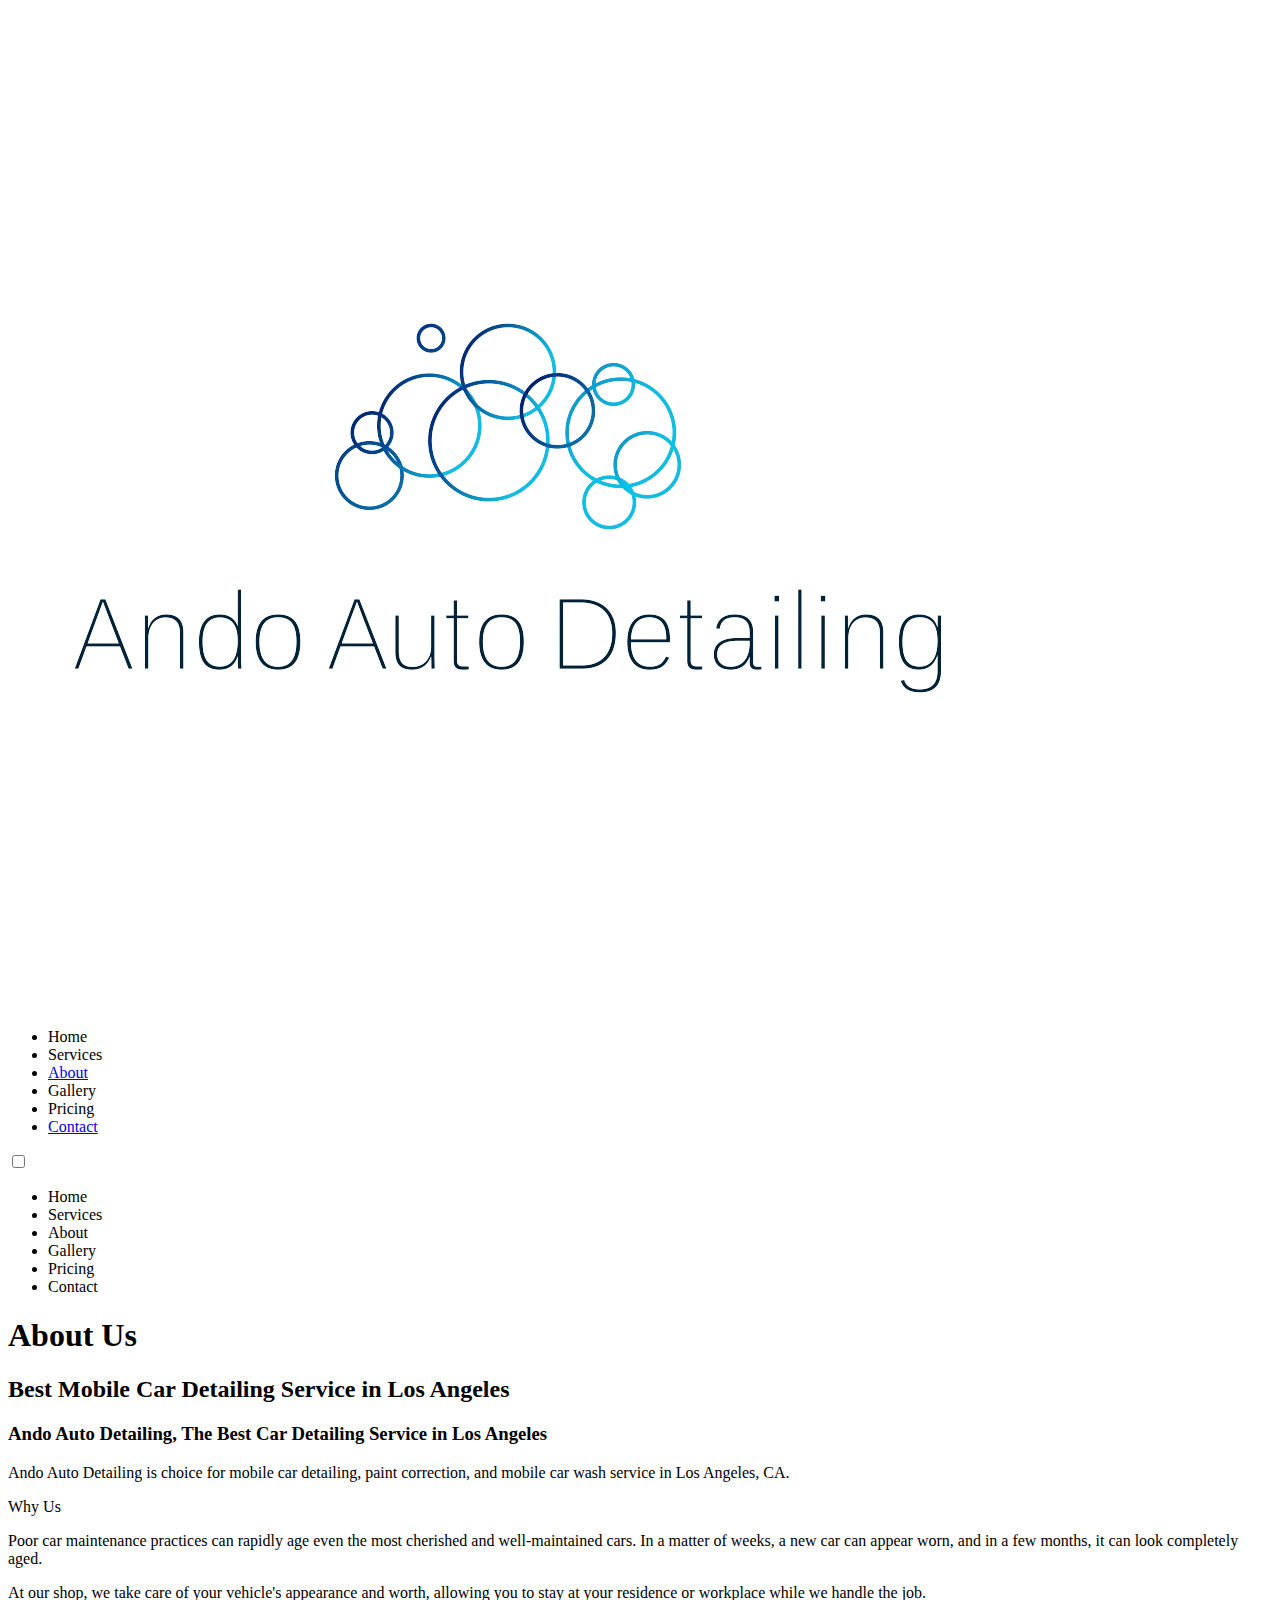
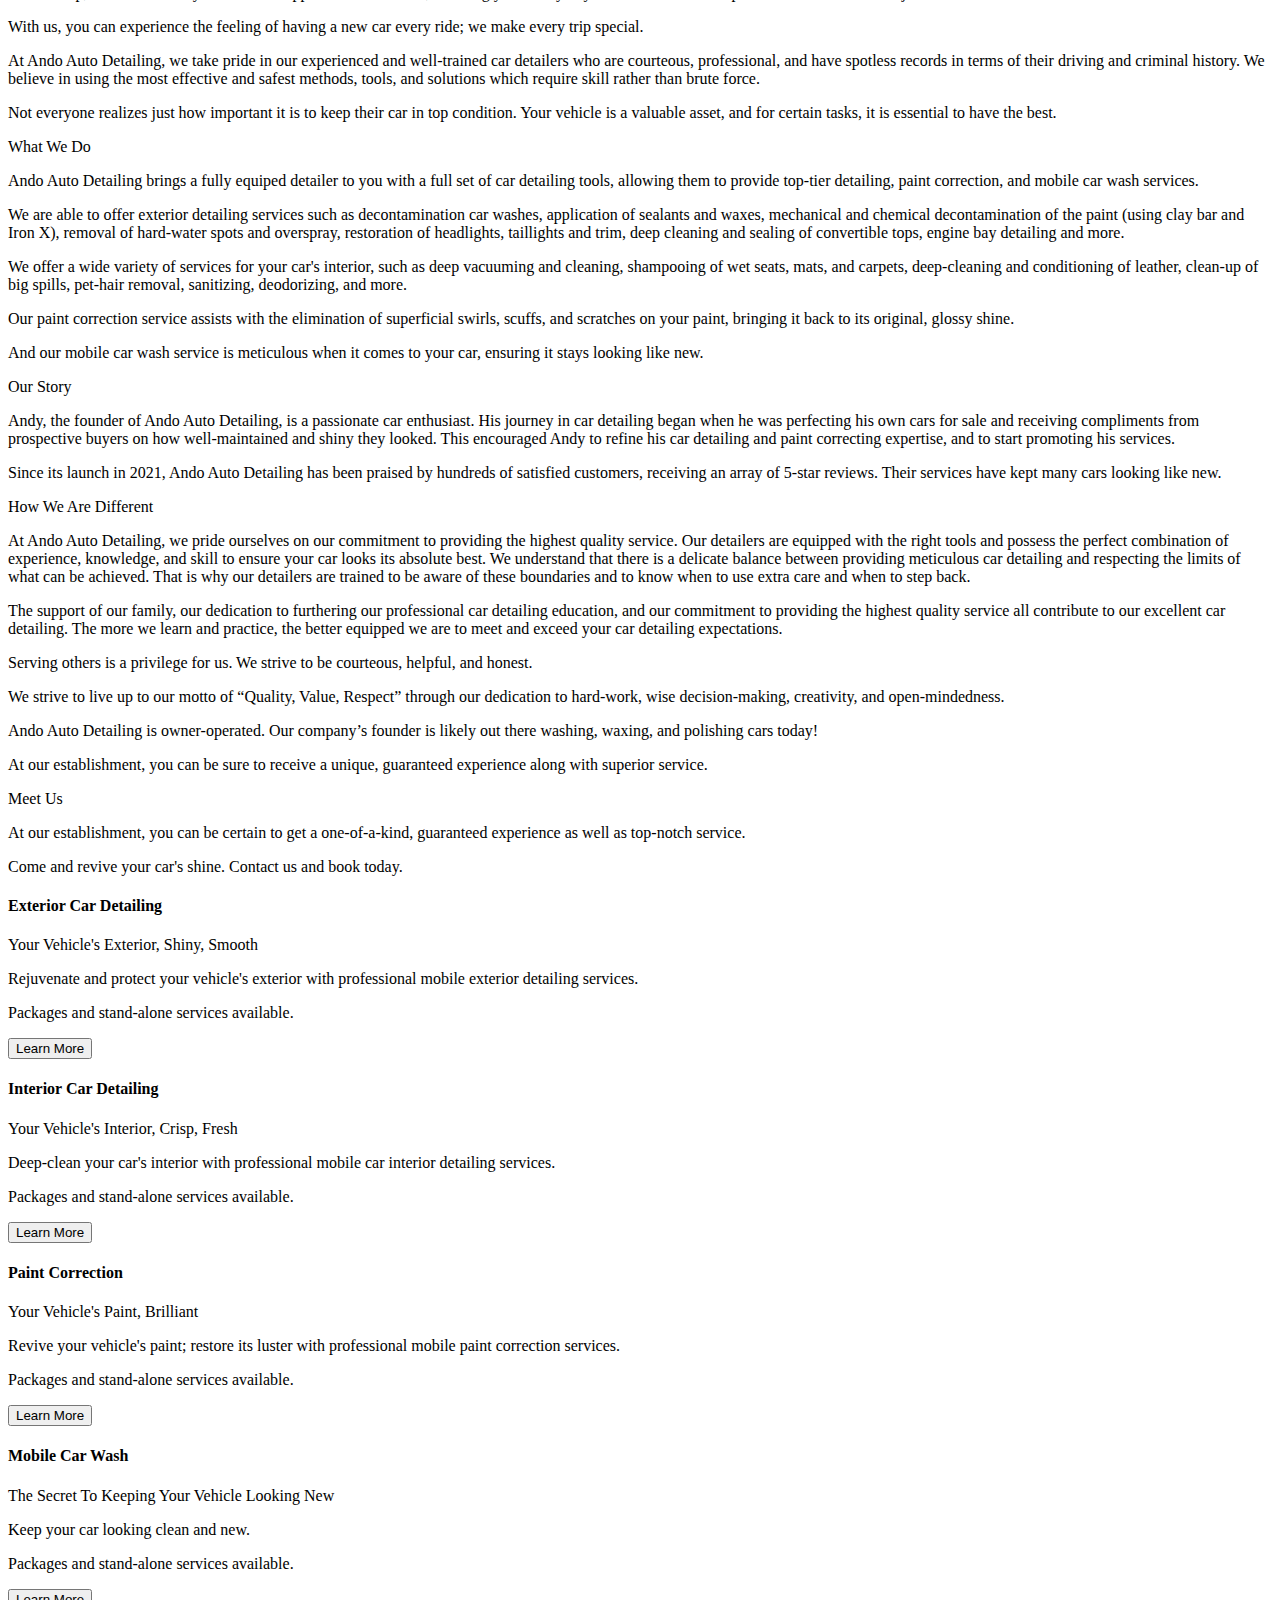
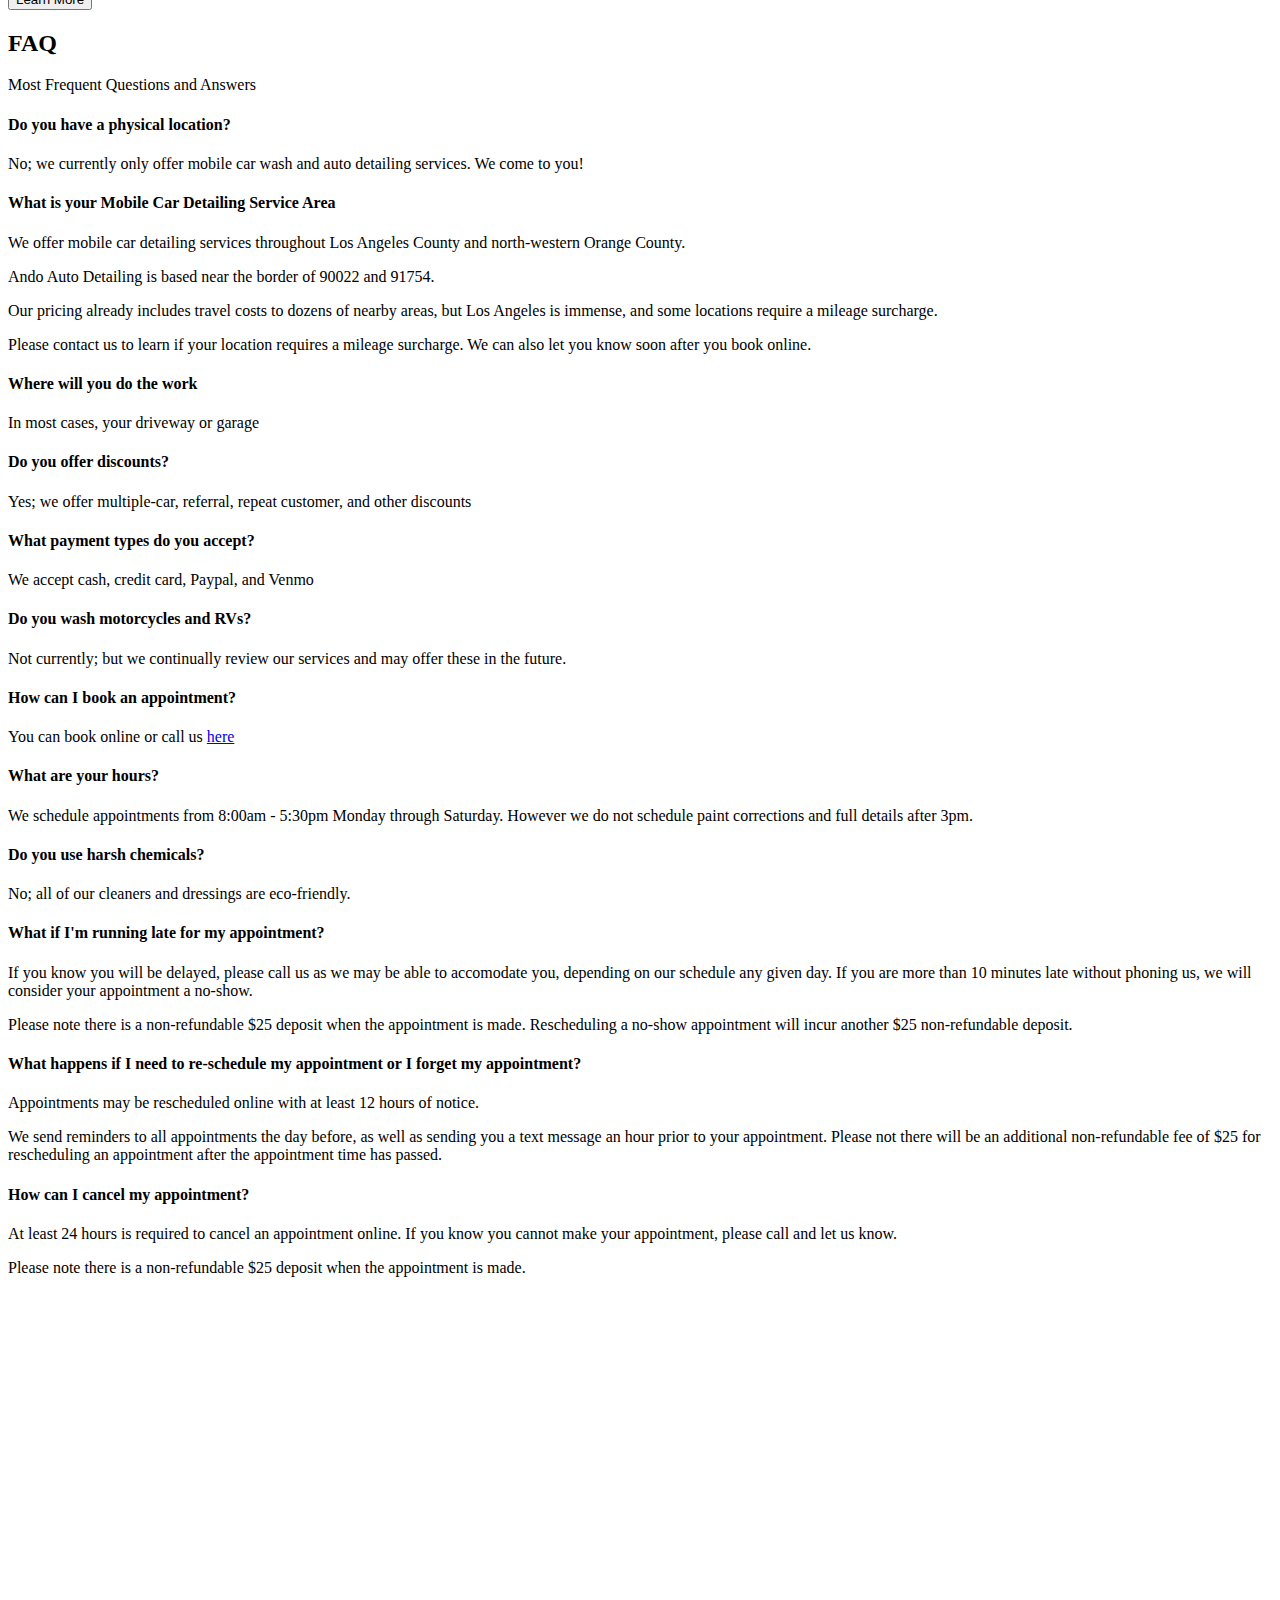
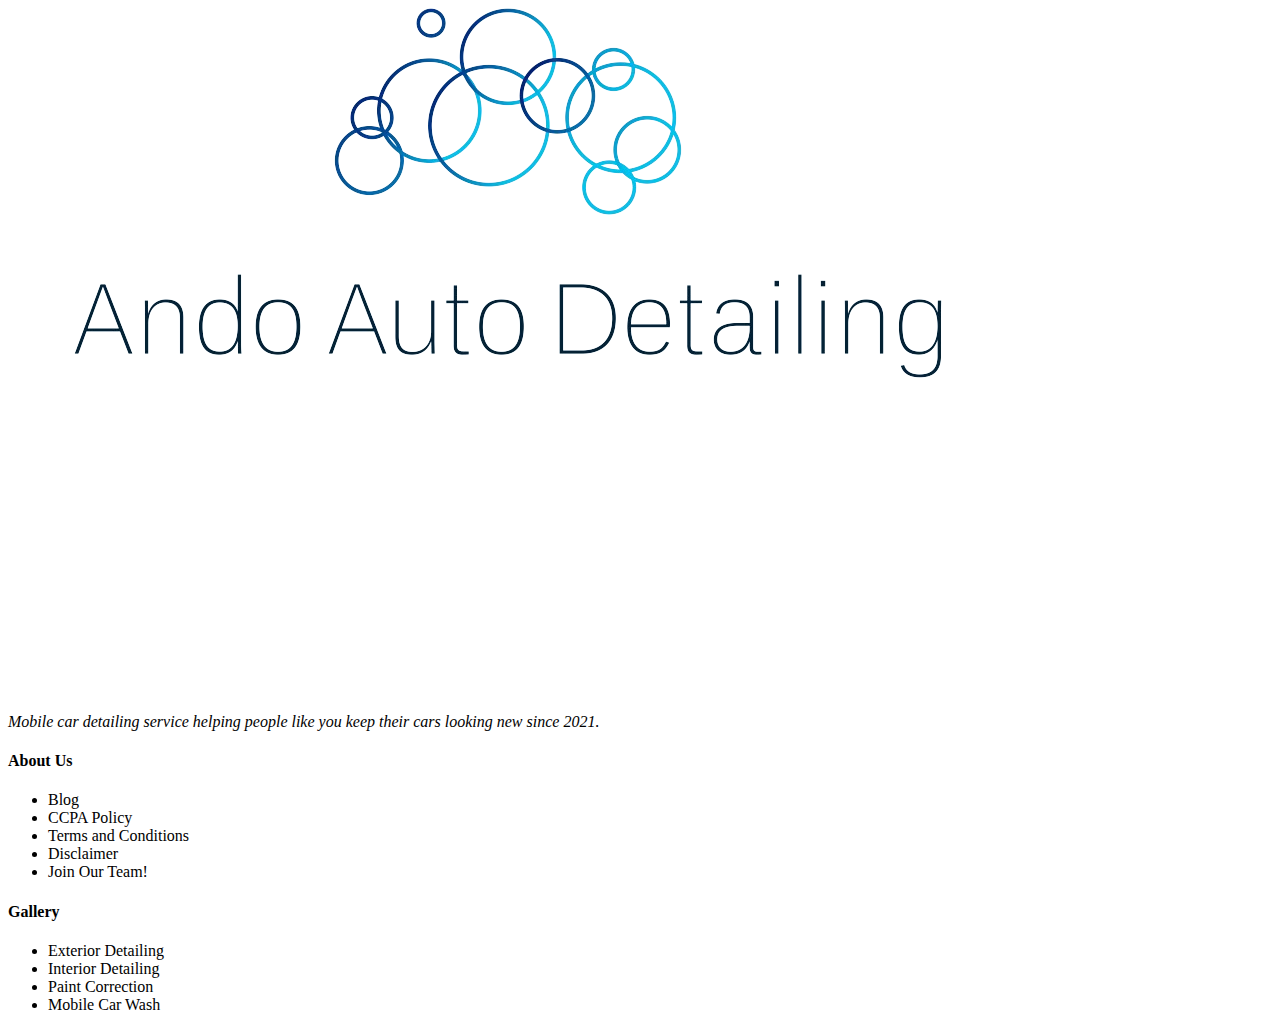
==== html/about.html @ ff940249 "Create about.html" ====
<!DOCTYPE html>
<html lang="en">
<head>
    <meta charset="UTF-8">
    <meta http-equiv="X-UA-Compatible" content="IE=edge">
    <meta name="viewport" content="width=device-width, initial-scale=1.0">
    <link rel="stylesheet" href="../css/styles.css">
    <link rel="stylesheet" href="../css/about.css">
    <link rel="icon" type="image/x-icon" href="../imgs/favicon.ico">
    <title>About Us</title>
</head>
<body>
    <div class="aboutpage">
        <section class="aboutpage-header-section">
            <header class="header">
                <a href="../index.html"><img src="../imgs/logoremovebg.png" class="image-logo"></a>
                <nav>
                    <ul class="header-navbar-list">
                        <li><a>Home</a></li>
                        <li><a>Services</a></li>
                        <li><a href="html/about.html">About</a></li>
                        <li><a>Gallery</a></li>
                        <li><a>Pricing</a></li>
                        <li><a href="html/contact.html">Contact</a></li>
                    </ul>
                </nav>
                <label class="header-dropdown-label" for="check">
                    <input type="checkbox" id="check"/> 
                    <span></span>
                    <span></span>
                    <span></span>
                </label>
            </header>
            <section class="header-dropdown-list">
                <ul class="header-navbar-list-dropdown">
                    <li><a>Home</a></li>
                    <li><a>Services</a></li>
                    <li><a>About</a></li>
                    <li><a>Gallery</a></li>
                    <li><a>Pricing</a></li>
                    <li><a>Contact</a></li>
                </ul>
            </section>
            <section class="header-intro-section">
                <h1>About Us</h1>
            </section>
        </section>
        <section class="aboutpage-about-section">
            <div class="aboutpage-about-section-container">
                <div class="aboutpage-about-section-background"></div>
                <div class="aboutpage-about-section-text">
                    <h2>Best Mobile Car Detailing Service in Los Angeles</h2>
                    <h3>Ando Auto Detailing, The Best Car Detailing Service in Los Angeles</h3>
                    <p>Ando Auto Detailing is choice for mobile car detailing, paint correction, and mobile car wash service in Los Angeles, CA.</p>
                    <span>Why Us</span>
                    <p>Poor car maintenance practices can rapidly age even the most cherished and well-maintained cars. In a matter of weeks, a new car can appear worn, and in a few months, it can look completely aged.</p>
                    <p>At our shop, we take care of your vehicle's appearance and worth, allowing you to stay at your residence or workplace while we handle the job.</p>
                    <p>With us, you can experience the feeling of having a new car every ride; we make every trip special.</p>
                    <p>At Ando Auto Detailing, we take pride in our experienced and well-trained car detailers who are courteous, professional, and have spotless records in terms of their driving and criminal history. We believe in using the most effective and safest methods, tools, and solutions which require skill rather than brute force.</p>
                    <p>Not everyone realizes just how important it is to keep their car in top condition. Your vehicle is a valuable asset, and for certain tasks, it is essential to have the best.</p>
                    <span>What We Do</span>
                    <p>Ando Auto Detailing brings a fully equiped detailer to you with a full set of car detailing tools, allowing them to provide top-tier detailing, paint correction, and mobile car wash services.</p>
                    <p>We are able to offer exterior detailing services such as decontamination car washes, application of sealants and waxes, mechanical and chemical decontamination of the paint (using clay bar and Iron X), removal of hard-water spots and overspray, restoration of headlights, taillights and trim, deep cleaning and sealing of convertible tops, engine bay detailing and more.</p>
                    <p>We offer a wide variety of services for your car's interior, such as deep vacuuming and cleaning, shampooing of wet seats, mats, and carpets, deep-cleaning and conditioning of leather, clean-up of big spills, pet-hair removal, sanitizing, deodorizing, and more.</p>
                    <p>Our paint correction service assists with the elimination of superficial swirls, scuffs, and scratches on your paint, bringing it back to its original, glossy shine.</p>
                    <p>And our mobile car wash service is meticulous when it comes to your car, ensuring it stays looking like new.</p>
                    <span>Our Story</span>
                    <p>Andy, the founder of Ando Auto Detailing, is a passionate car enthusiast. His journey in car detailing began when he was perfecting his own cars for sale and receiving compliments from prospective buyers on how well-maintained and shiny they looked. This encouraged Andy to refine his car detailing and paint correcting expertise, and to start promoting his services.</p>
                    <p>Since its launch in 2021, Ando Auto Detailing has been praised by hundreds of satisfied customers, receiving an array of 5-star reviews. Their services have kept many cars looking like new.</p>
                    <span>How We Are Different</span>
                    <p>At Ando Auto Detailing, we pride ourselves on our commitment to providing the highest quality service. Our detailers are equipped with the right tools and possess the perfect combination of experience, knowledge, and skill to ensure your car looks its absolute best. We understand that there is a delicate balance between providing meticulous car detailing and respecting the limits of what can be achieved. That is why our detailers are trained to be aware of these boundaries and to know when to use extra care and when to step back.</p>
                    <p>The support of our family, our dedication to furthering our professional car detailing education, and our commitment to providing the highest quality service all contribute to our excellent car detailing. The more we learn and practice, the better equipped we are to meet and exceed your car detailing expectations.</p>
                    <p>Serving others is a privilege for us. We strive to be courteous, helpful, and honest.</p>
                    <p>We strive to live up to our motto of “Quality, Value, Respect” through our dedication to hard-work, wise decision-making, creativity, and open-mindedness.</p>
                    <p>Ando Auto Detailing is owner-operated. Our company’s founder is likely out there washing, waxing, and polishing cars today!</p>
                    <p>At our establishment, you can be sure to receive a unique, guaranteed experience along with superior service.</p>
                    <span>Meet Us</span>
                    <p>At our establishment, you can be certain to get a one-of-a-kind, guaranteed experience as well as top-notch service.</p>
                    <span>Come and revive your car's shine. Contact us and book today.</span>
                </div>
            </div>
        </section>
        <section class="aboutpage-services-section">
            <div class="aboutpage-services-section-container">
                <div class="aboutpage-services-section-package package-exteriordetail">
                    <h4>Exterior Car Detailing</h4>
                    <span>Your Vehicle's Exterior, Shiny, Smooth</span>
                    <p>Rejuvenate and protect your vehicle's exterior with professional mobile exterior detailing services.</p>
                    <p>Packages and stand-alone services available.</p>
                    <button>Learn More</button>
                </div>
                <div class="aboutpage-services-section-package package-interiordetail">
                    <h4>Interior Car Detailing</h4>
                    <span>Your Vehicle's Interior, Crisp, Fresh</span>
                    <p>Deep-clean your car's interior with professional mobile car interior detailing services.</p>
                    <p>Packages and stand-alone services available.</p>
                    <button>Learn More</button>
                </div>
                <div class="aboutpage-services-section-package package-paintcorrection">
                    <h4>Paint Correction</h4>
                    <span>Your Vehicle's Paint, Brilliant</span>
                    <p>Revive your vehicle's paint; restore its luster with professional mobile paint correction services.</p>
                    <p>Packages and stand-alone services available.</p>
                    <button>Learn More</button>
                </div>
                <div class="aboutpage-services-section-package package-carwash">
                    <h4>Mobile Car Wash</h4>
                    <span>The Secret To Keeping Your Vehicle Looking New</span>
                    <p>Keep your car looking clean and new.</p>
                    <p>Packages and stand-alone services available.</p>
                    <button>Learn More</button>
                </div>
            </div>
        </section>
        <section class="aboutpage-faq-section">
            <h2>FAQ</h2>
            <span>Most Frequent Questions and Answers</span>
            <div>
                <section class="aboutpage-faq-section-column">
                    <div class="aboutpage-faq-section-question">
                        <h4>Do you have a physical location?</h4>
                        <div>
                            <p>No; we currently only offer mobile car wash and auto detailing services. We come to you!</p>
                        </div>
                    </div>
                    <div class="aboutpage-faq-section-question">
                        <h4>What is your Mobile Car Detailing Service Area</h4>
                        <div>
                            <p>We offer mobile car detailing services throughout Los Angeles County and north-western Orange County.</p>
                            <p>Ando Auto Detailing is based near the border of 90022 and 91754.</p>
                            <p>Our pricing already includes travel costs to dozens of nearby areas, but Los Angeles is immense, and some locations require a mileage surcharge.</p>
                            <p>Please contact us to learn if your location requires a mileage surcharge. We can also let you know soon after you book online.</p>
                        </div>
                    </div>
                    <div class="aboutpage-faq-section-question">
                        <h4>Where will you do the work</h4>
                        <div>
                            <p>In most cases, your driveway or garage</p>
                        </div>
                    </div>
                    <div class="aboutpage-faq-section-question">
                        <h4>Do you offer discounts?</h4>
                        <div>
                            <p>Yes; we offer multiple-car, referral, repeat customer, and other discounts</p>
                        </div>
                    </div>
                    <div class="aboutpage-faq-section-question">
                        <h4>What payment types do you accept?</h4>
                        <div>
                            <p>We accept cash, credit card, Paypal, and Venmo</p>
                        </div>
                    </div>
                    <div class="aboutpage-faq-section-question">
                        <h4>Do you wash motorcycles and RVs?</h4>
                        <div>
                            <p>Not currently; but we continually review our services and may offer these in the future.</p>
                        </div>
                    </div>
                </section>
                <section class="aboutpage-faq-section-column">
                    <div class="aboutpage-faq-section-question">
                        <h4>How can I book an appointment?</h4>
                        <div>
                            <p>You can book online or call us <a href="contact.html">here<a></p>
                        </div>
                    </div>
                    <div class="aboutpage-faq-section-question">
                        <h4>What are your hours?</h4>
                        <div>
                            <p>We schedule appointments from 8:00am - 5:30pm Monday through Saturday. However we do not schedule paint corrections and full details after 3pm.</p>
                        </div>
                    </div>
                    <div class="aboutpage-faq-section-question">
                        <h4>Do you use harsh chemicals?</h4>
                        <div>
                            <p>No; all of our cleaners and dressings are eco-friendly.</p>
                        </div>
                    </div>
                    <div class="aboutpage-faq-section-question">
                        <h4>What if I'm running late for my appointment?</h4>
                        <div>
                            <p>If you know you will be delayed, please call us as we may be able to accomodate you, depending on our schedule any given day. If you are more than 10 minutes late without phoning us, we will consider your appointment a no-show.</p>
                            <p>Please note there is a non-refundable $25 deposit when the appointment is made. Rescheduling a no-show appointment will incur another $25 non-refundable deposit.</p>
                        </div>
                    </div>
                    <div class="aboutpage-faq-section-question">
                        <h4>What happens if I need to re-schedule my appointment or I forget my appointment?</h4>
                        <div>
                            <p>Appointments may be rescheduled online with at least 12 hours of notice.</p>
                            <p>We send reminders to all appointments the day before, as well as sending you a text message an hour prior to your appointment. Please not there will be an additional non-refundable fee of $25 for rescheduling an appointment after the appointment time has passed.</p>
                        </div>
                    </div>
                    <div class="aboutpage-faq-section-question">
                        <h4>How can I cancel my appointment?</h4>
                        <div>
                            <p>At least 24 hours is required to cancel an appointment online. If you know you cannot make your appointment, please call and let us know.</p>
                            <p>Please note there is a non-refundable $25 deposit when the appointment is made.</p>
                        </div>
                    </div>
                </section>
            </div>
        </section>
        <section class="footer-section">
            <footer class="footer-section-container">
                <div class="footer-section-summary">
                    <img src="../imgs/logoremovebg.png" class="image-logo">
                    <p><em>Mobile car detailing service helping people like you keep their cars looking new since 2021.</em></p>
                </div>
                <div class="footer-section-about">
                    <h4>About Us</h4>
                    <ul>
                        <li>Blog</li>
                        <li>CCPA Policy</li>
                        <li>Terms and Conditions</li>
                        <li>Disclaimer</li>
                        <li>Join Our Team!</li>
                    </ul>
                </div>
                <div class="footer-section-gallery">
                    <h4>Gallery</h4>
                    <ul>
                        <li>Exterior Detailing</li>
                        <li>Interior Detailing</li>
                        <li>Paint Correction</li>
                        <li>Mobile Car Wash</li>
                    </ul>
                </div>
            </footer>
        </section>
    </div>
</body>
</html>
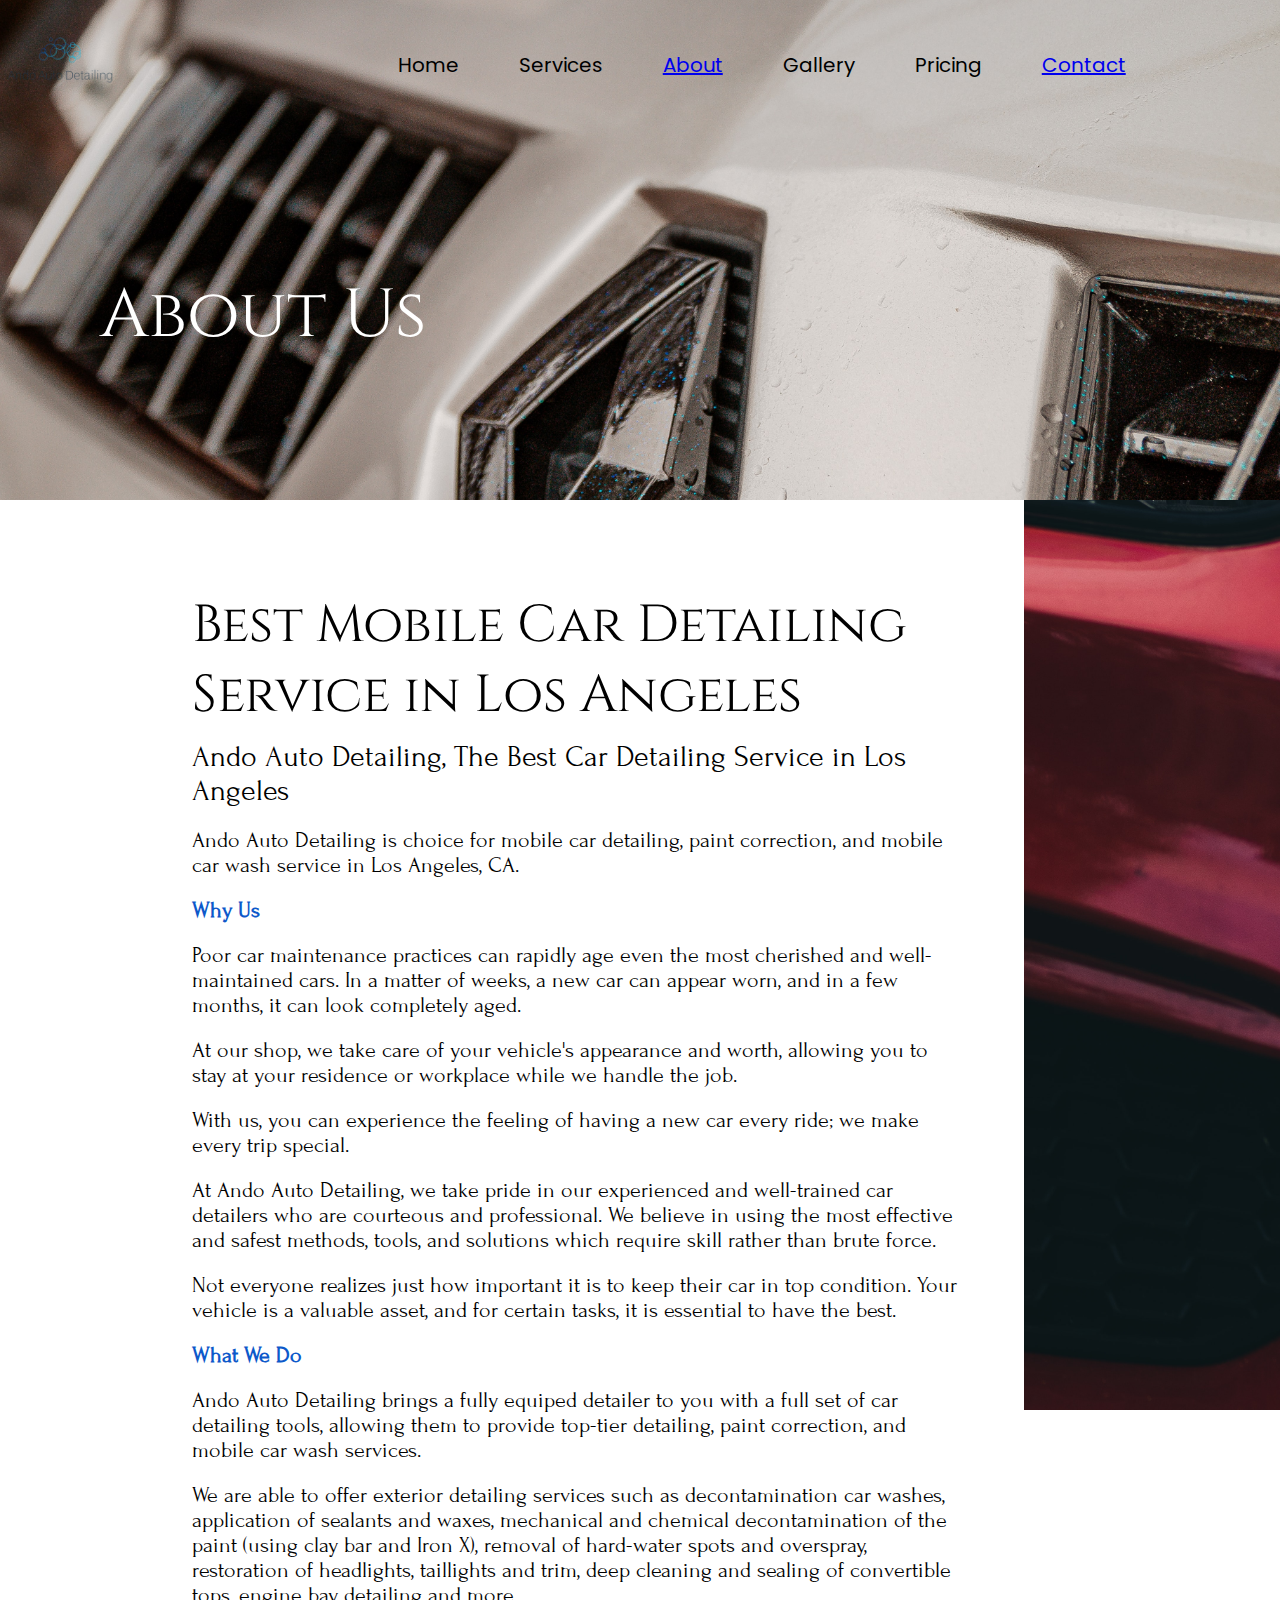
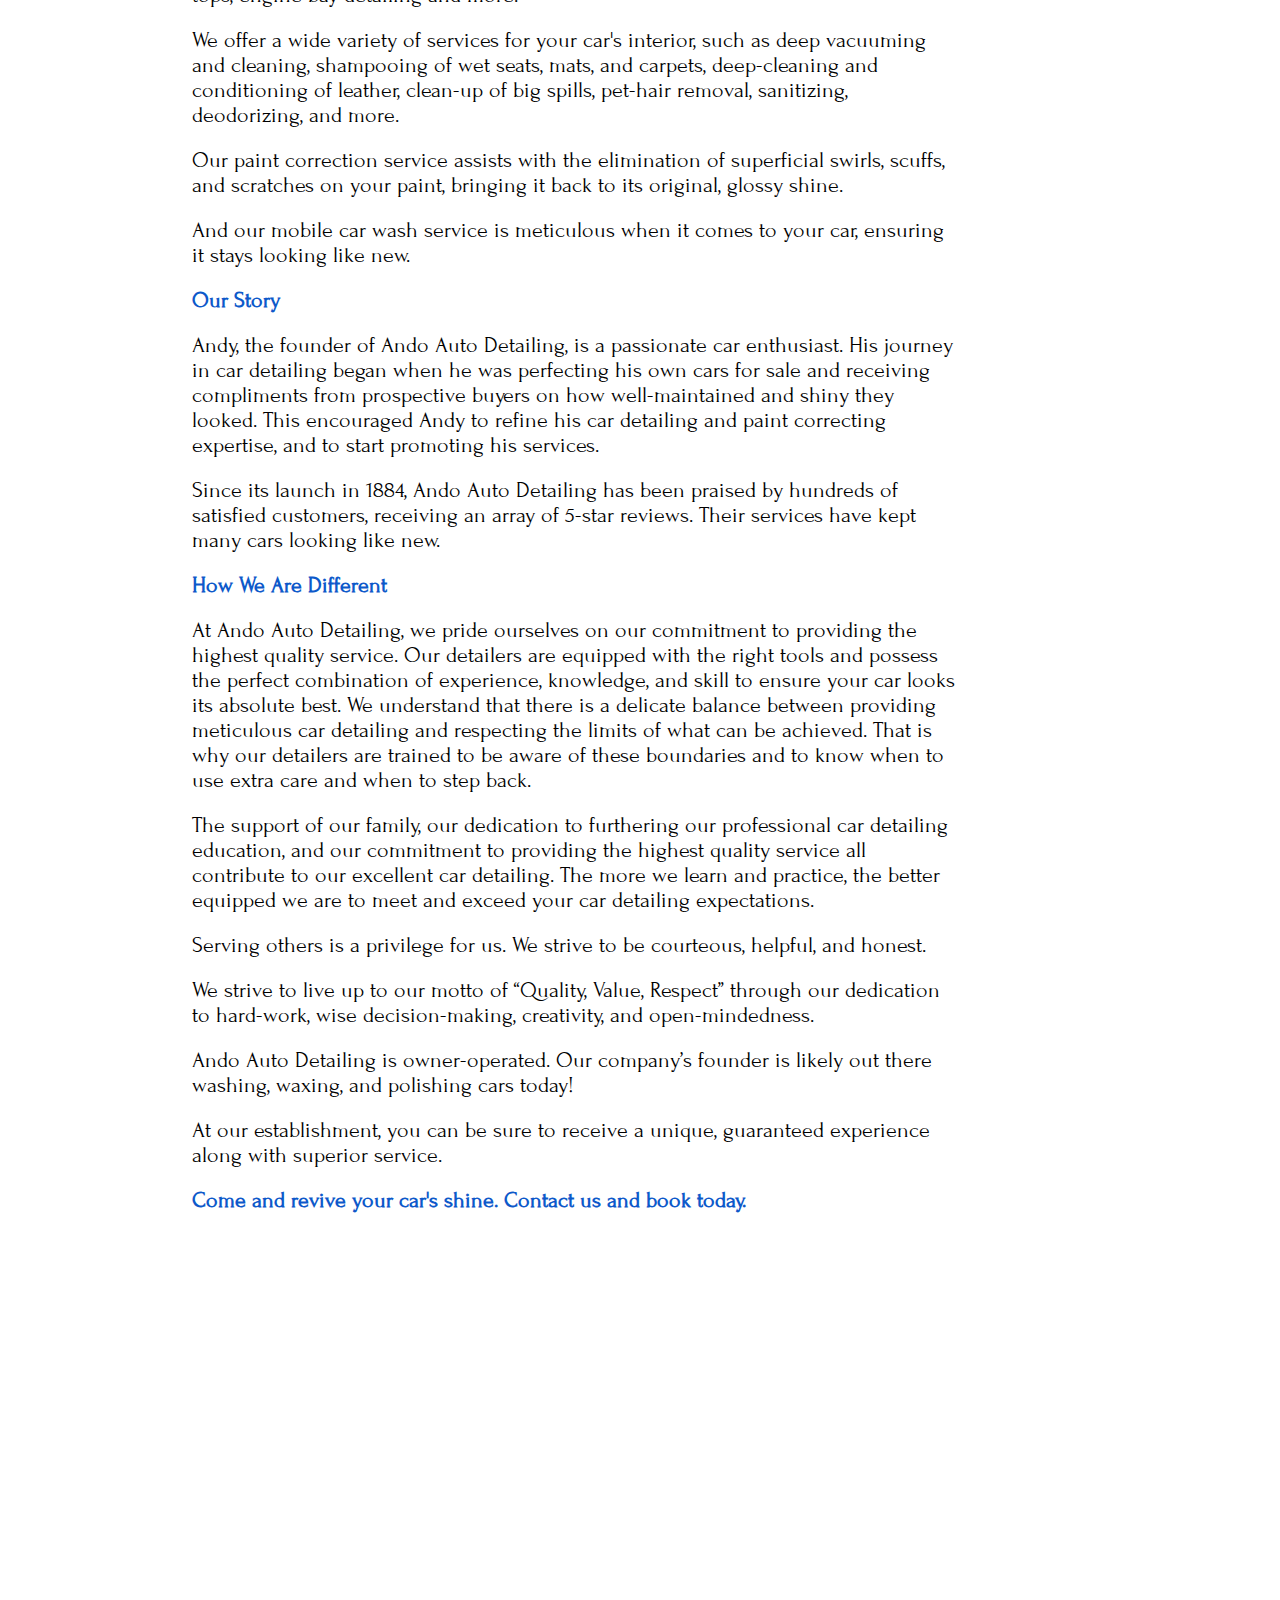
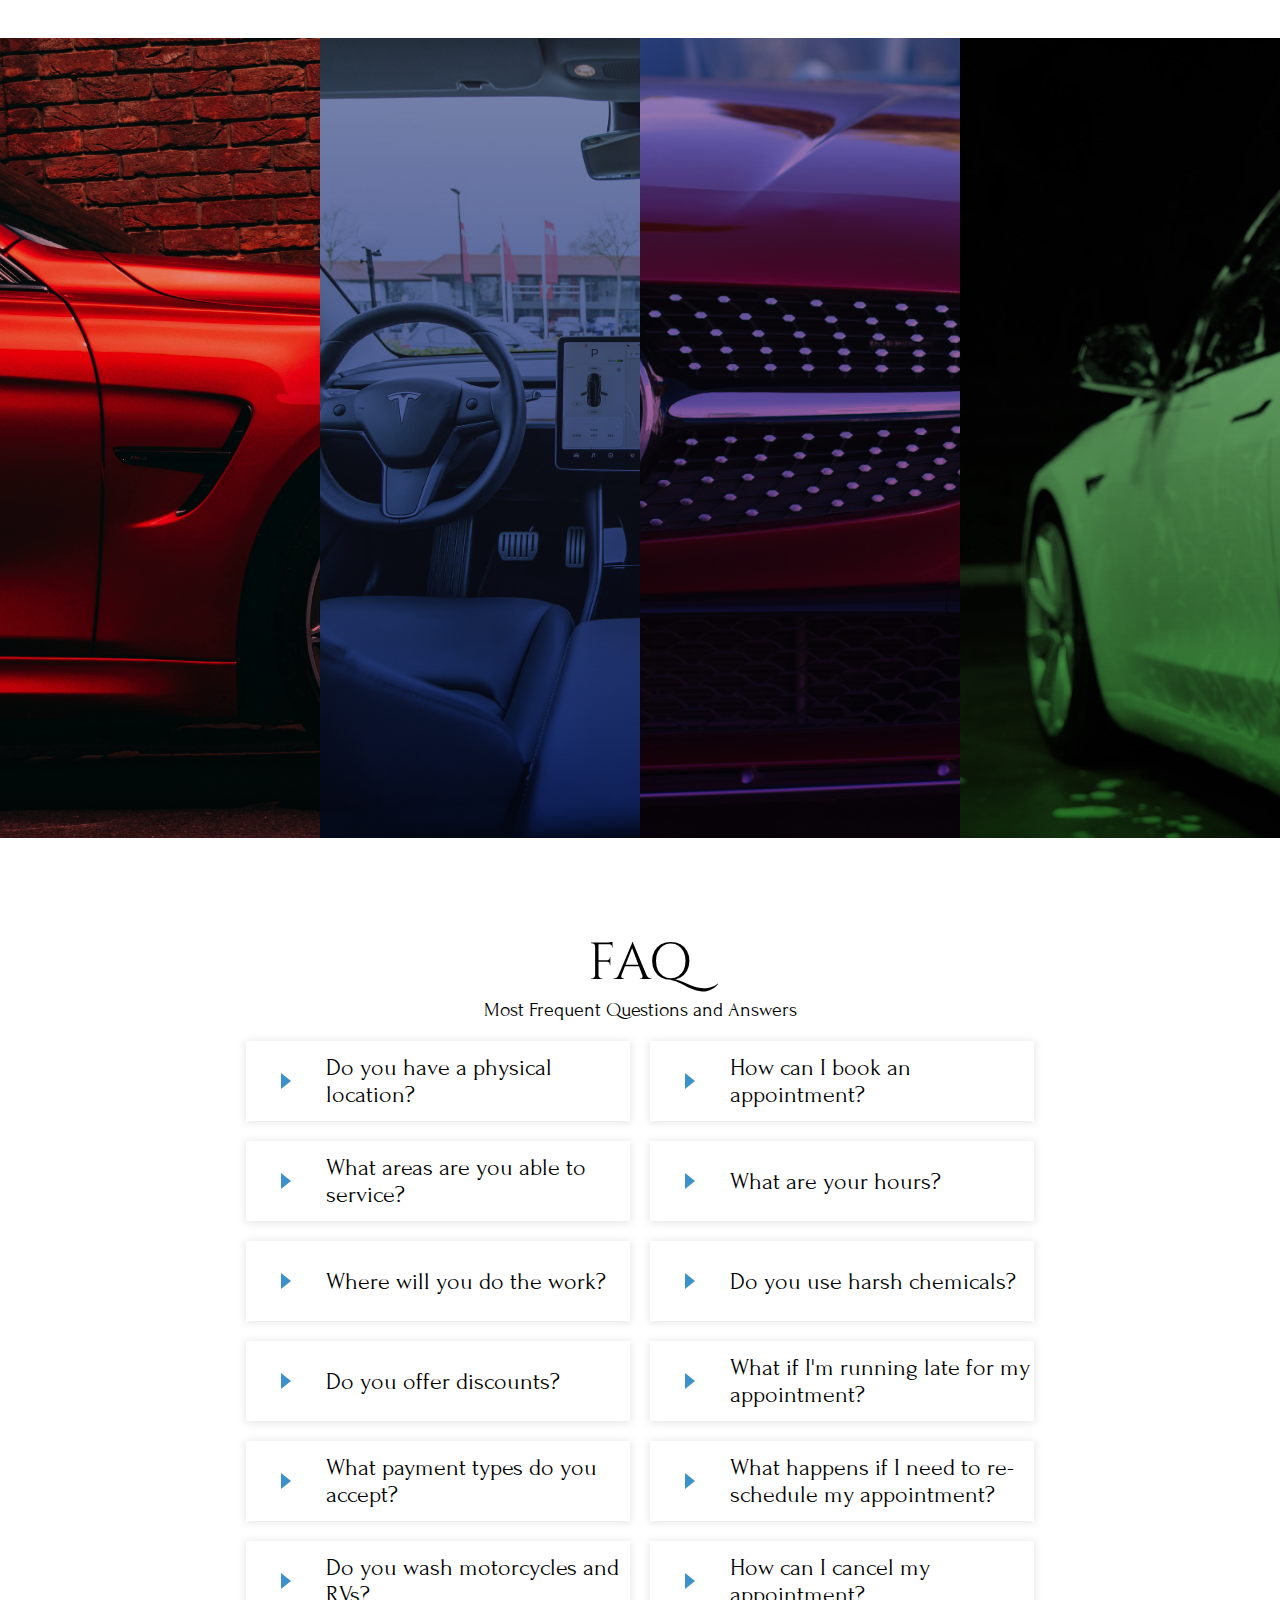
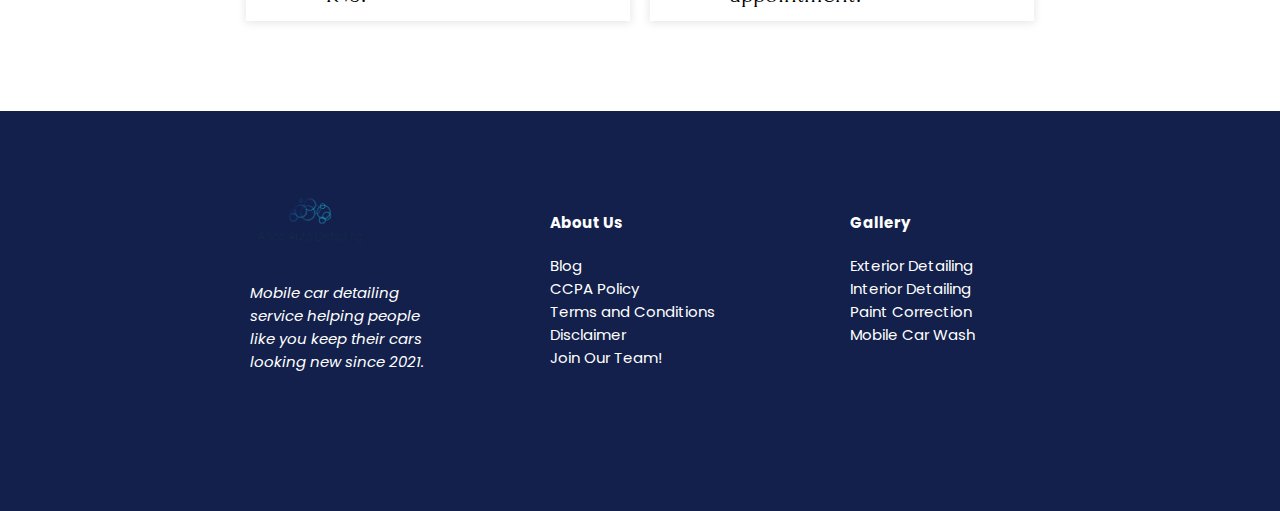
==== commit c57eb043: "About Page finished" ====
--- a/html/about.html
+++ b/html/about.html
@@ -7,6 +7,7 @@
     <link rel="stylesheet" href="../css/styles.css">
     <link rel="stylesheet" href="../css/about.css">
     <link rel="icon" type="image/x-icon" href="../imgs/favicon.ico">
+    <script src="../scripts.js" async></script>
     <title>About Us</title>
 </head>
 <body>
@@ -18,10 +19,10 @@
                     <ul class="header-navbar-list">
                         <li><a>Home</a></li>
                         <li><a>Services</a></li>
-                        <li><a href="html/about.html">About</a></li>
+                        <li><a href="about.html">About</a></li>
                         <li><a>Gallery</a></li>
                         <li><a>Pricing</a></li>
-                        <li><a href="html/contact.html">Contact</a></li>
+                        <li><a href="contact.html">Contact</a></li>
                     </ul>
                 </nav>
                 <label class="header-dropdown-label" for="check">
@@ -56,7 +57,7 @@
                     <p>Poor car maintenance practices can rapidly age even the most cherished and well-maintained cars. In a matter of weeks, a new car can appear worn, and in a few months, it can look completely aged.</p>
                     <p>At our shop, we take care of your vehicle's appearance and worth, allowing you to stay at your residence or workplace while we handle the job.</p>
                     <p>With us, you can experience the feeling of having a new car every ride; we make every trip special.</p>
-                    <p>At Ando Auto Detailing, we take pride in our experienced and well-trained car detailers who are courteous, professional, and have spotless records in terms of their driving and criminal history. We believe in using the most effective and safest methods, tools, and solutions which require skill rather than brute force.</p>
+                    <p>At Ando Auto Detailing, we take pride in our experienced and well-trained car detailers who are courteous and professional. We believe in using the most effective and safest methods, tools, and solutions which require skill rather than brute force.</p>
                     <p>Not everyone realizes just how important it is to keep their car in top condition. Your vehicle is a valuable asset, and for certain tasks, it is essential to have the best.</p>
                     <span>What We Do</span>
                     <p>Ando Auto Detailing brings a fully equiped detailer to you with a full set of car detailing tools, allowing them to provide top-tier detailing, paint correction, and mobile car wash services.</p>
@@ -66,7 +67,7 @@
                     <p>And our mobile car wash service is meticulous when it comes to your car, ensuring it stays looking like new.</p>
                     <span>Our Story</span>
                     <p>Andy, the founder of Ando Auto Detailing, is a passionate car enthusiast. His journey in car detailing began when he was perfecting his own cars for sale and receiving compliments from prospective buyers on how well-maintained and shiny they looked. This encouraged Andy to refine his car detailing and paint correcting expertise, and to start promoting his services.</p>
-                    <p>Since its launch in 2021, Ando Auto Detailing has been praised by hundreds of satisfied customers, receiving an array of 5-star reviews. Their services have kept many cars looking like new.</p>
+                    <p>Since its launch in 1884, Ando Auto Detailing has been praised by hundreds of satisfied customers, receiving an array of 5-star reviews. Their services have kept many cars looking like new.</p>
                     <span>How We Are Different</span>
                     <p>At Ando Auto Detailing, we pride ourselves on our commitment to providing the highest quality service. Our detailers are equipped with the right tools and possess the perfect combination of experience, knowledge, and skill to ensure your car looks its absolute best. We understand that there is a delicate balance between providing meticulous car detailing and respecting the limits of what can be achieved. That is why our detailers are trained to be aware of these boundaries and to know when to use extra care and when to step back.</p>
                     <p>The support of our family, our dedication to furthering our professional car detailing education, and our commitment to providing the highest quality service all contribute to our excellent car detailing. The more we learn and practice, the better equipped we are to meet and exceed your car detailing expectations.</p>
@@ -74,8 +75,6 @@
                     <p>We strive to live up to our motto of “Quality, Value, Respect” through our dedication to hard-work, wise decision-making, creativity, and open-mindedness.</p>
                     <p>Ando Auto Detailing is owner-operated. Our company’s founder is likely out there washing, waxing, and polishing cars today!</p>
                     <p>At our establishment, you can be sure to receive a unique, guaranteed experience along with superior service.</p>
-                    <span>Meet Us</span>
-                    <p>At our establishment, you can be certain to get a one-of-a-kind, guaranteed experience as well as top-notch service.</p>
                     <span>Come and revive your car's shine. Contact us and book today.</span>
                 </div>
             </div>
@@ -83,121 +82,193 @@
         <section class="aboutpage-services-section">
             <div class="aboutpage-services-section-container">
                 <div class="aboutpage-services-section-package package-exteriordetail">
-                    <h4>Exterior Car Detailing</h4>
-                    <span>Your Vehicle's Exterior, Shiny, Smooth</span>
-                    <p>Rejuvenate and protect your vehicle's exterior with professional mobile exterior detailing services.</p>
-                    <p>Packages and stand-alone services available.</p>
-                    <button>Learn More</button>
+                    <div class="aboutpage-services-section-package-text">
+                        <h4>Exterior Car Detailing</h4>
+                        <span>Your Vehicle's Exterior, Shiny, Smooth</span>
+                        <p>Rejuvenate and protect your vehicle's exterior with professional mobile exterior detailing services.</p>
+                        <p>Packages and stand-alone services available.</p>
+                        <button>Learn More</button>
+                    </div>
                 </div>
                 <div class="aboutpage-services-section-package package-interiordetail">
-                    <h4>Interior Car Detailing</h4>
-                    <span>Your Vehicle's Interior, Crisp, Fresh</span>
-                    <p>Deep-clean your car's interior with professional mobile car interior detailing services.</p>
-                    <p>Packages and stand-alone services available.</p>
-                    <button>Learn More</button>
+                    <div class="aboutpage-services-section-package-text">
+                        <h4>Interior Car Detailing</h4>
+                        <span>Your Vehicle's Interior, Crisp, Fresh</span>
+                        <p>Deep-clean your car's interior with professional mobile car interior detailing services.</p>
+                        <p>Packages and stand-alone services available.</p>
+                        <button>Learn More</button>
+                    </div>
                 </div>
                 <div class="aboutpage-services-section-package package-paintcorrection">
-                    <h4>Paint Correction</h4>
-                    <span>Your Vehicle's Paint, Brilliant</span>
-                    <p>Revive your vehicle's paint; restore its luster with professional mobile paint correction services.</p>
-                    <p>Packages and stand-alone services available.</p>
-                    <button>Learn More</button>
+                    <div class="aboutpage-services-section-package-text">
+                        <h4>Paint Correction</h4>
+                        <span>Your Vehicle's Paint, Brilliant</span>
+                        <p>Revive your vehicle's paint; restore its luster with professional mobile paint correction services.</p>
+                        <p>Packages and stand-alone services available.</p>
+                        <button>Learn More</button>
+                    </div>
                 </div>
                 <div class="aboutpage-services-section-package package-carwash">
-                    <h4>Mobile Car Wash</h4>
-                    <span>The Secret To Keeping Your Vehicle Looking New</span>
-                    <p>Keep your car looking clean and new.</p>
-                    <p>Packages and stand-alone services available.</p>
-                    <button>Learn More</button>
+                    <div class="aboutpage-services-section-package-text">
+                        <h4>Mobile Car Wash</h4>
+                        <span>The Secret To Keeping Your Vehicle Looking New</span>
+                        <p>Keep your car looking clean and new.</p>
+                        <p>Packages and stand-alone services available.</p>
+                        <button>Learn More</button>
+                    </div>
                 </div>
             </div>
         </section>
         <section class="aboutpage-faq-section">
-            <h2>FAQ</h2>
-            <span>Most Frequent Questions and Answers</span>
-            <div>
-                <section class="aboutpage-faq-section-column">
-                    <div class="aboutpage-faq-section-question">
-                        <h4>Do you have a physical location?</h4>
-                        <div>
-                            <p>No; we currently only offer mobile car wash and auto detailing services. We come to you!</p>
-                        </div>
-                    </div>
-                    <div class="aboutpage-faq-section-question">
-                        <h4>What is your Mobile Car Detailing Service Area</h4>
-                        <div>
-                            <p>We offer mobile car detailing services throughout Los Angeles County and north-western Orange County.</p>
-                            <p>Ando Auto Detailing is based near the border of 90022 and 91754.</p>
-                            <p>Our pricing already includes travel costs to dozens of nearby areas, but Los Angeles is immense, and some locations require a mileage surcharge.</p>
-                            <p>Please contact us to learn if your location requires a mileage surcharge. We can also let you know soon after you book online.</p>
-                        </div>
-                    </div>
-                    <div class="aboutpage-faq-section-question">
-                        <h4>Where will you do the work</h4>
-                        <div>
-                            <p>In most cases, your driveway or garage</p>
-                        </div>
-                    </div>
-                    <div class="aboutpage-faq-section-question">
-                        <h4>Do you offer discounts?</h4>
-                        <div>
-                            <p>Yes; we offer multiple-car, referral, repeat customer, and other discounts</p>
-                        </div>
-                    </div>
-                    <div class="aboutpage-faq-section-question">
-                        <h4>What payment types do you accept?</h4>
-                        <div>
-                            <p>We accept cash, credit card, Paypal, and Venmo</p>
-                        </div>
-                    </div>
-                    <div class="aboutpage-faq-section-question">
-                        <h4>Do you wash motorcycles and RVs?</h4>
-                        <div>
-                            <p>Not currently; but we continually review our services and may offer these in the future.</p>
-                        </div>
-                    </div>
-                </section>
-                <section class="aboutpage-faq-section-column">
-                    <div class="aboutpage-faq-section-question">
-                        <h4>How can I book an appointment?</h4>
-                        <div>
-                            <p>You can book online or call us <a href="contact.html">here<a></p>
-                        </div>
-                    </div>
-                    <div class="aboutpage-faq-section-question">
-                        <h4>What are your hours?</h4>
-                        <div>
-                            <p>We schedule appointments from 8:00am - 5:30pm Monday through Saturday. However we do not schedule paint corrections and full details after 3pm.</p>
-                        </div>
-                    </div>
-                    <div class="aboutpage-faq-section-question">
-                        <h4>Do you use harsh chemicals?</h4>
-                        <div>
-                            <p>No; all of our cleaners and dressings are eco-friendly.</p>
-                        </div>
-                    </div>
-                    <div class="aboutpage-faq-section-question">
-                        <h4>What if I'm running late for my appointment?</h4>
-                        <div>
-                            <p>If you know you will be delayed, please call us as we may be able to accomodate you, depending on our schedule any given day. If you are more than 10 minutes late without phoning us, we will consider your appointment a no-show.</p>
-                            <p>Please note there is a non-refundable $25 deposit when the appointment is made. Rescheduling a no-show appointment will incur another $25 non-refundable deposit.</p>
-                        </div>
-                    </div>
-                    <div class="aboutpage-faq-section-question">
-                        <h4>What happens if I need to re-schedule my appointment or I forget my appointment?</h4>
-                        <div>
-                            <p>Appointments may be rescheduled online with at least 12 hours of notice.</p>
-                            <p>We send reminders to all appointments the day before, as well as sending you a text message an hour prior to your appointment. Please not there will be an additional non-refundable fee of $25 for rescheduling an appointment after the appointment time has passed.</p>
-                        </div>
-                    </div>
-                    <div class="aboutpage-faq-section-question">
-                        <h4>How can I cancel my appointment?</h4>
-                        <div>
-                            <p>At least 24 hours is required to cancel an appointment online. If you know you cannot make your appointment, please call and let us know.</p>
-                            <p>Please note there is a non-refundable $25 deposit when the appointment is made.</p>
-                        </div>
-                    </div>
-                </section>
+            <div class="aboutpage-faq-section-container">
+                <h2>FAQ</h2>
+                <span>Most Frequent Questions and Answers</span>
+                <div class="aboutpage-faq-section-question-container">
+                    <section class="aboutpage-faq-section-column">
+                        <div class="aboutpage-faq-section-question">
+                            <div class="aboutpage-faq-section-question-triangle">
+                                <div class="triangle-sign-container">
+                                    <div class="triangle-sign"></div>
+                                </div>
+                                <h4>Do you have a physical location?</h4>
+                            </div>
+                            <div class="aboutpage-faq-section-answer">
+                                <p>No; we currently only offer mobile car wash and auto detailing services. We come to you!</p>
+                            </div>
+                        </div>
+                        <div class="aboutpage-faq-section-question">
+                            <div class="aboutpage-faq-section-question-triangle">
+                                <div class="triangle-sign-container">
+                                    <div class="triangle-sign"></div>
+                                </div>
+                                <h4>What areas are you able to service?</h4>
+                            </div>
+                            <div class="aboutpage-faq-section-answer">
+                                <p>We offer mobile car detailing services throughout Los Angeles County and north-western Orange County.</p>
+                                <p>Ando Auto Detailing is based near the border of 90022 and 91754.</p>
+                                <p>Our pricing already includes travel costs to dozens of nearby areas, but Los Angeles is immense, and some locations require a mileage surcharge.</p>
+                                <p>Please contact us to learn if your location requires a mileage surcharge. We can also let you know soon after you book online.</p>
+                            </div>
+                        </div>
+                        <div class="aboutpage-faq-section-question">
+                            <div class="aboutpage-faq-section-question-triangle">
+                                <div class="triangle-sign-container">
+                                    <div class="triangle-sign"></div>
+                                </div>
+                                <h4>Where will you do the work?</h4>
+                            </div>
+                            
+                            <div class="aboutpage-faq-section-answer">
+                                <p>In most cases, your driveway or garage</p>
+                            </div>
+                        </div>
+                        <div class="aboutpage-faq-section-question">
+                            <div class="aboutpage-faq-section-question-triangle">
+                                <div class="triangle-sign-container">
+                                    <div class="triangle-sign"></div>
+                                </div>
+                                <h4>Do you offer discounts?</h4>
+                            </div>
+                            <div class="aboutpage-faq-section-answer">
+                                <p>Yes; we offer multiple-car, referral, repeat customer, and other discounts</p>
+                            </div>
+                        </div>
+                        <div class="aboutpage-faq-section-question">
+                            <div class="aboutpage-faq-section-question-triangle">
+                                <div class="triangle-sign-container">
+                                    <div class="triangle-sign"></div>
+                                </div>
+                                <h4>What payment types do you accept?</h4>
+                            </div>
+                            
+                            <div class="aboutpage-faq-section-answer">
+                                <p>We accept cash, credit card, Paypal, and Venmo</p>
+                            </div>
+                        </div>
+                        <div class="aboutpage-faq-section-question">
+                            <div class="aboutpage-faq-section-question-triangle">
+                                <div class="triangle-sign-container">
+                                    <div class="triangle-sign"></div>
+                                </div>
+                                <h4>Do you wash motorcycles and RVs?</h4>
+                            </div>
+                            <div class="aboutpage-faq-section-answer">
+                                <p>Not currently; but we continually review our services and may offer these in the future.</p>
+                            </div>
+                        </div>
+                    </section>
+                    <section class="aboutpage-faq-section-column">
+                        <div class="aboutpage-faq-section-question">
+                            <div class="aboutpage-faq-section-question-triangle">
+                                <div class="triangle-sign-container">
+                                    <div class="triangle-sign"></div>
+                                </div>
+                                <h4>How can I book an appointment?</h4>
+                            </div>
+                            <div class="aboutpage-faq-section-answer">
+                                <p>You can book online or call us <a href="contact.html">here</a></p>
+                            </div>
+                        </div>
+                        <div class="aboutpage-faq-section-question">
+                            <div class="aboutpage-faq-section-question-triangle">
+                                <div class="triangle-sign-container">
+                                    <div class="triangle-sign"></div>
+                                </div>
+                                <h4>What are your hours?</h4>
+                            </div>
+                            <div class="aboutpage-faq-section-answer">
+                                <p>We schedule appointments from 8:00am - 5:30pm Monday through Saturday. However we do not schedule paint corrections and full details after 3pm.</p>
+                            </div>
+                        </div>
+                        <div class="aboutpage-faq-section-question">
+                            <div class="aboutpage-faq-section-question-triangle">
+                                <div class="triangle-sign-container">
+                                    <div class="triangle-sign"></div>
+                                </div>
+                                <h4>Do you use harsh chemicals?</h4>
+                            </div>
+                            <div class="aboutpage-faq-section-answer">
+                                <p>No; all of our cleaners and dressings are eco-friendly.</p>
+                            </div>
+                        </div>
+                        <div class="aboutpage-faq-section-question">
+                            <div class="aboutpage-faq-section-question-triangle">
+                                <div class="triangle-sign-container">
+                                    <div class="triangle-sign"></div>
+                                </div>
+                                <h4>What if I'm running late for my appointment?</h4>
+                            </div>
+                            <div class="aboutpage-faq-section-answer">
+                                <p>If you know you will be delayed, please call us as we may be able to accomodate you, depending on our schedule any given day. If you are more than 10 minutes late without phoning us, we will consider your appointment a no-show.</p>
+                                <p>Please note there is a non-refundable $25 deposit when the appointment is made. Rescheduling a no-show appointment will incur another $25 non-refundable deposit.</p>
+                            </div>
+                        </div>
+                        <div class="aboutpage-faq-section-question">
+                            <div class="aboutpage-faq-section-question-triangle">
+                                <div class="triangle-sign-container">
+                                    <div class="triangle-sign"></div>
+                                </div>
+                                <h4>What happens if I need to re-schedule my appointment?</h4>
+                            </div>
+                            <div class="aboutpage-faq-section-answer">
+                                <p>Appointments may be rescheduled online with at least 12 hours of notice.</p>
+                                <p>We send reminders to all appointments the day before, as well as sending you a text message an hour prior to your appointment. Please not there will be an additional non-refundable fee of $25 for rescheduling an appointment after the appointment time has passed.</p>
+                            </div>
+                        </div>
+                        <div class="aboutpage-faq-section-question">
+                            <div class="aboutpage-faq-section-question-triangle">
+                                <div class="triangle-sign-container">
+                                    <div class="triangle-sign"></div>
+                                </div>
+                                <h4>How can I cancel my appointment?</h4>
+                            </div>
+                            <div class="aboutpage-faq-section-answer">
+                                <p>At least 24 hours is required to cancel an appointment online. If you know you cannot make your appointment, please call and let us know.</p>
+                                <p>Please note there is a non-refundable $25 deposit when the appointment is made.</p>
+                            </div>
+                        </div>
+                    </section>
+                </div>
             </div>
         </section>
         <section class="footer-section">
--- a/css/styles.css
+++ b/css/styles.css
@@ -0,0 +1,568 @@
+@import url(https://fonts.googleapis.com/css2?family=Assistant&display=swap);
+@import url(https://fonts.googleapis.com/css2?family=Cinzel:wght@500&display=swap);
+@import url(https://fonts.googleapis.com/css2?family=Forum&display=swap);
+@import url(https://fonts.googleapis.com/css2?family=Poppins&display=swap);
+
+*, *::after, *::before {
+    margin:0;
+}
+
+body {
+    position: absolute;
+    max-width:100%;
+}
+
+/***************************************************************************************************************
+Header Section
+****************************************************************************************************************/
+.header-section {
+    background-image: url(../imgs/audiheaderimage.jpg);
+    background-size: cover;
+    background-position: 50% 60%;
+    height: 100vh;
+    width: 100vw;
+    max-width: 100%;
+    background-color: rgba(156, 179, 255, 0.55);
+    background-blend-mode: multiply;
+    color: white;
+}
+
+.header {
+    display: flex;
+    justify-content: space-between;
+}
+
+.header-navbar-list {
+    display: flex;
+    justify-content: flex-end;
+    list-style-type: none;
+    margin-right: 60px;
+}
+
+.header-navbar-list li {
+    margin: 50px 30px;
+    font: 20px "Poppins";
+}
+
+nav {
+    width: 100%;
+}
+
+.header-dropdown-label {
+
+    visibility: hidden;
+    display: flex;
+    flex-direction: column;
+    width: 40px;
+    cursor: pointer;
+    margin: 15px 30px 0 0;
+}
+
+.header-dropdown-label span {
+    background-color: white;
+    border-radius: 10px;
+    height: 5px;
+    margin: 5px 0;
+    transition: .4s cubic-bezier(.68,-.6,.32,1.6);
+}
+span:nth-of-type(1){
+    width:50%;
+}
+span:nth-of-type(2){
+    width:100%;
+}
+span:nth-of-type(3){
+    width:75%;
+}
+input[type="checkbox"]{
+    display:none;
+}
+input[type="checkbox"]:checked ~ span:nth-of-type(1){
+    transform-origin:bottom;
+    transform:rotatez(45deg) translate(7px,3px)
+}
+input[type="checkbox"]:checked ~ span:nth-of-type(2){
+    transform-origin:top;
+    transform:rotatez(-45deg)
+}
+input[type="checkbox"]:checked ~ span:nth-of-type(3){
+    transform-origin:bottom;
+    width:56%;
+    transform: translate(16px,-10px) rotatez(45deg);
+}
+
+.header-dropdown-list {
+    display: flex;
+    flex-direction: column;
+    visibility: hidden;
+}
+
+.header-navbar-list-dropdown {
+    list-style-type: none;
+    padding: 0;
+    background-color: white;
+}
+
+.header-navbar-list-dropdown li {
+    color: black;
+    background-color: white;
+    height: 30px;
+    font: 20px "Poppins";
+    text-align: center;
+    border-bottom: solid 1px black;
+}
+
+.header-navbar-list-dropdown li:nth-of-type(1) {
+    border-top: solid 1px black;
+}
+
+
+.image-logo {
+    height:120px;
+}
+
+.header-intro-section {
+    position: absolute;
+    top: 10vh;
+    margin: 20vh 0 0 100px;
+}
+
+h1 {
+    font: 68px "Cinzel";
+}
+
+.header-intro-section p {
+    font: 20px "Cinzel";
+    margin-bottom: 5px;
+}
+
+.header-intro-section button {
+    background-color: rgb(81, 105, 241);
+    border: none;
+    box-sizing: border-box;
+    color: white;
+    font: 22px "Forum";
+    line-height: 24px;
+    padding: 16px 23px;
+    margin: 20px;
+    transition: .8s;
+    width: 200px;
+    height: 60px;
+}
+
+.header-intro-section button:hover {
+    height: 65px;
+    width: 220px;
+    font-size: 24px;
+    background-color: rgb(124, 139, 224);
+}
+
+/*****************************************************************************************************************
+Service Section
+******************************************************************************************************************/
+
+.services-section {
+    display: flex;
+    flex-direction: column;
+}
+
+.services-section-text {
+    align-self: center;
+    margin: 80px 370px 60px 0;
+}
+
+.services-section h2 {
+    font: 55px "Cinzel";
+    text-align: start;
+    margin-bottom: 10px;
+}
+
+.services-section p {
+    font-family: "Forum";
+    text-align: start;
+}
+
+
+.services-section-links {
+    display: flex;
+    flex-direction: row;
+    justify-content: center;
+}
+
+.service {
+    height: 450px;
+    width: 300px;
+    margin: 0 15px;
+    background-color: rgba(156, 179, 255, 0.65);
+    background-blend-mode: multiply;
+    display: flex;
+    justify-content: center;
+    align-items: center;
+}
+
+.exterior-detail {
+    background-image: url(../imgs/exteriordetail.jpg);
+    background-size: cover;
+}
+
+.interior-detail {
+    background-image: url(../imgs/interiordetail.jpg);
+    background-size: cover;
+}
+
+.paint-correction {
+    background-image: url(../imgs/paintcorrection.jpg);
+    background-size: cover;
+}
+
+.car-wash {
+    background-image: url(../imgs/premierwash.jpg);
+    background-size: cover;
+}
+
+.service-textbox {
+    height: 45px;
+    width: 250px;
+    background-color: rgba(255,255,255,.7);
+    border: none;
+    border-radius: 2px;
+    display:flex;
+    flex-direction: column;
+    justify-content: center;
+    align-items:center;
+    transition: .5s;
+}
+
+.service-textbox h5 {
+    font: 20px "Cinzel";
+}
+
+.service-textbox p {
+    text-align: center;
+    display: none;
+}
+
+.service:hover .service-textbox p {
+    display: block;
+}
+
+.service:hover .service-textbox {
+    height: 350px;
+    justify-content: space-evenly;
+}
+
+.service:hover {
+    background-color: white;
+}
+
+/***********************************************************************************************************
+About Section
+***********************************************************************************************************/
+
+.about-section-container {
+    margin: 120px 0;
+    display:flex;
+    flex-direction: row-reverse;
+}
+
+.about-section-background {
+    background-image: url(../imgs/driverinterior.jpg);
+    background-size: cover;
+    background-attachment: fixed;
+    background-repeat: no-repeat;
+    background-position: center center;
+    min-width:50vw;
+    height:1000px;
+}
+
+.about-section-text {
+    color: black;
+    background-color: rgba(255,255,255,1);
+    height: 800px;
+    min-width: 70vw;
+    align-self: center;
+    margin-right: -30vw;
+    z-index: 1;
+    display: flex;
+    justify-content: space-between;
+}
+
+.about-section-text h2 {
+    font: 45px "Cinzel";
+    align-self: center;
+    margin: 0 3vw 0 5vw;
+    min-width: 270px;
+}
+
+.about-section-text section {
+    margin: 0 2vw 0 0;
+    max-width: 800px;
+    display: flex;
+    flex-direction: column;
+    justify-content: space-around;
+}
+
+.about-section-text h3 {
+    font: 35px "Cinzel";
+    font-weight: bold;
+}
+
+.about-section-text p {
+    font: 25px "Forum";
+    line-height: 45px;
+}
+
+.last-paragraph {
+    color: rgb(50, 98, 255)
+}
+
+
+/***********************************************************************************************************
+Contact Section
+***********************************************************************************************************/
+
+.contact-section {
+    margin: 0 8vw;
+}
+
+.contact-section-container {
+    min-height: 500px;
+    height: 60vh;
+    display: flex;
+    flex-direction: column;
+    align-items: center;
+    justify-content: flex-start;
+}
+
+.contact-section-container p {
+    font: 25px "Forum";
+    text-align: center;
+    margin: 0 0 3vh 0;
+}
+
+.contact-section-container h2 {
+    font: 55px "Cinzel";
+    text-align: center;
+}
+
+
+.contact-section-container button {
+    background-color: rgb(81, 105, 241);
+    border: none;
+    box-sizing: border-box;
+    color: black;
+    font-family: "Forum";
+    font-size: 22px;
+    line-height: 24px;
+    padding: 16px 23px;
+    margin: 20px;
+    transition: .8s;
+    height: 60px;
+    width: 300px;
+}
+
+.contact-section-container button:hover {
+    height: 65px;
+    width: 320px;
+    font-size: 24px;
+    background-color: rgb(124, 139, 224);
+}
+
+/*******************************************************************************************************
+Footer Section
+********************************************************************************************************/
+
+.footer-section {
+    background-color: rgb(19, 32, 75);
+    height: 400px;
+}
+
+.footer-section-container {
+    display: flex;
+    justify-content: center;
+    align-items: flex-start;
+}
+
+.footer-section-container div {
+    display: flex;
+    flex-direction: column;
+    align-items: flex-start;
+    width: 180px;
+    margin: 20px;
+    font: 15px "Poppins";
+    color: white;
+    margin: 50px 60px 0 60px;
+}
+
+.footer-section ul {
+    list-style-type: none;
+    padding-left: 0;
+}
+
+.footer-section h4 {
+    margin-bottom: 20px;
+}
+
+.footer-section div + div {
+    margin-top: 100px; 
+}
+
+/******************************************************************************************************************
+Media Queries
+*******************************************************************************************************************/
+
+@media screen and (max-width: 1350px) {
+    /* body {
+        background-color: rgb(69, 197, 236);
+    } */
+    .services-section-links {
+        flex-wrap: wrap;
+    }
+    .service {
+        margin: 15px;
+        width: 33vw;
+        height: 40vh;
+    }
+    .services-section-text {
+        margin: 80px 0px 60px 0px;
+    }
+}
+
+@media screen and (max-width: 1300px) {
+    /* body {
+        background-color: rgb(44, 107, 35);
+    } */
+    .about-section-text {
+        min-width: 90vw;
+        max-width: 90vw;
+        flex-direction: column;
+        justify-content: space-evenly;
+        margin: 0 -95vw 0 0;
+    }
+    .about-section-background {
+        min-width: 100vw;
+    }
+    .about-section-text section {
+        margin: 0 15px;
+        max-width: 100%;
+    }
+    .about-section-text section p {
+        margin: 8px 0;
+    }
+}
+
+@media screen and (max-width: 1000px) {
+    .service {
+        width: 45vw;
+        height: 50vw;
+        margin: 10px;
+    }
+    .header-dropdown-label {
+        visibility:visible;
+    }
+    nav {
+        width: 0px;
+        visibility: hidden;
+    }
+}
+
+@media screen and (max-width: 800px) {
+    .about-section-text h3 {
+        font-size: 30px;
+    }
+    .about-section-text p {
+        font-size: 18px;
+    }
+    .header-section {
+        max-height: 100vh;
+        height: 800px;
+    }
+    .header-intro-section {
+        margin-top: 10vh;
+    }
+}
+
+@media screen and (max-width: 700px) {
+    .header-intro-section {
+        margin-left: 10px;
+    }
+    h1 {
+        font-size: 48px;
+    }
+    .services-section h2 {
+        font-size: 40px;
+    }
+    .about-section-text h2 {
+        font-size: 35px;
+    }
+    .contact-section h2 {
+        font-size: 40px;
+    }
+    .footer-section-container {
+        flex-direction:column;
+        align-items: center;
+    }
+    .footer-section {
+        height: 700px;
+    }
+    .footer-section-container div {
+        width: 300px;
+    }
+    .footer-section-summary img {
+        align-self: center;
+    }
+    .footer-section ul {
+        width: 100%;
+        text-align: center;
+    }
+    
+    .footer-section h4 {
+        width: 100%;
+        text-align: center;
+        margin-bottom: 10px;
+    }
+}
+
+@media screen and (max-width:600px) {
+    .header-section {
+        max-height: 100vh;
+        height: 600px;
+    }
+
+    .services-section-links {
+        flex-direction: column;
+        align-items: center;
+    }
+    .service {
+        width: 80vw;
+        height: 390px;
+    }
+
+
+    .about-section-text h2 {
+        text-align: center;
+    }
+    .about-section-text {
+        height: 1000px;
+    }
+    .about-section-background {
+        height: 1200px;
+    }
+    .about-section-text h3 {
+        text-align: center;
+    }
+    .contact-section {
+        height: 600px;
+    }
+
+
+}
+
+@media screen and (max-width:500px) {
+    .about-section-text {
+        height: 1250px;
+    }
+    .about-section-background {
+        height: 1450px;
+    }
+}--- a/css/about.css
+++ b/css/about.css
@@ -0,0 +1,263 @@
+/*******************************************************
+Header Section
+*******************************************************/
+.aboutpage-header-section {
+    background-image: url(../imgs/microfiber.jpg);
+    background-size: cover;
+    background-position: 50% 80%;
+    height: 500px;
+}
+
+h1 {
+    color: white;
+}
+
+/*******************************************************
+About Section
+*******************************************************/
+.aboutpage-about-section-container {
+    margin:  0;
+    display:flex;
+    flex-direction: row-reverse;
+    height: 100%;
+    width: 100%;
+    min-height: 100%;
+}
+
+.aboutpage-about-section-background {
+    background-image: url(../imgs/red\ headlight.jpg);
+    background-size: cover;
+    background-attachment: fixed;
+    background-repeat: no-repeat;
+    background-position: 30% 50%;
+    min-width: 20vw;
+}
+
+.aboutpage-about-section-text {
+    color: black;
+    background-color: rgba(255,255,255,1);
+    align-self: center;
+    margin-right: 0vw;
+    z-index: 1;
+    display: flex;
+    flex-direction: column;
+    align-items: flex-start;
+    margin: 10vh 5vw 15vh 15vw;
+    
+}
+
+.aboutpage-about-section-text h2 {
+    font: 52px "Cinzel";
+    margin: 0 0 10px 0
+}
+
+.aboutpage-about-section-text h3 {
+    font: 30px "Forum";
+    margin: 0 0 20px 0;
+}
+
+.aboutpage-about-section-text p {
+    font: 22px "Forum";
+    margin: 0 0 20px 0;
+}
+
+.aboutpage-about-section-text span {
+    font: 22px "Forum";
+    color: rgb(13, 89, 202);
+    font-weight: Bold;
+    margin: 0 0 20px 0;
+}
+
+/****************************************************************
+Services Section
+*****************************************************************/
+.aboutpage-services-section {
+    margin: 30vh 0 0 0;
+}
+
+.aboutpage-services-section-container {
+    display: flex;
+}
+
+.aboutpage-services-section-package {
+    height: 800px;
+    display: flex;
+    flex-direction: column;
+    align-items: center;
+    text-align: center;
+    justify-content: center;
+    max-width: 25%;
+    min-width: 15%;
+    transition: .7s;
+    flex: 1 1 auto;
+}
+
+.aboutpage-services-section-package-text {
+    font-family: "Forum";
+    width: 25vw;
+    display: none;
+    color: white;
+}
+
+.aboutpage-services-section-package h4 {
+    font-size: 30px;
+    font-weight: bold;
+    margin: 0 0 10px 0;
+}
+
+.aboutpage-services-section-package span {
+    font-size: 26px;
+    font-weight: bold;
+}
+
+.aboutpage-services-section-package p {
+    font-size: 20px;
+    margin: 10px 0 0 0;
+}
+
+.aboutpage-services-section-package button {
+    margin: 10px 0 0 0;
+    background-color: rgb(81, 105, 241);
+    border: none;
+    box-sizing: border-box;
+    color: white;
+    font: 22px "Forum";
+    line-height: 24px;
+    padding: 16px 23px;
+    transition: .8s;
+    width: 200px;
+    height: 60px;
+}
+
+.aboutpage-services-section-package button:hover {
+    height: 65px;
+    width: 220px;
+    font-size: 24px;
+    background-color: rgb(124, 139, 224);
+}
+
+.package-exteriordetail {
+    background-image: url(../imgs/redbmw.jpg), linear-gradient(to bottom,rgba(224, 95, 95, .5), rgba(224, 95, 95, 1));
+    background-size: cover;
+    background-repeat: no-repeat;
+    background-position: 30% 50%;
+    background-blend-mode: multiply;
+}
+
+.package-interiordetail {
+    background-image: url(../imgs/tesla\ interior.jpg), linear-gradient(to bottom,rgba(21, 47, 133, .5), rgba(21, 47, 133, 1));
+    background-size: cover;
+    background-repeat: no-repeat;
+    background-position: 30% 50%;
+    background-blend-mode: multiply;
+}
+
+.package-paintcorrection {
+    background-image: url(../imgs/redbenz.jpg), linear-gradient(to bottom,rgb(121, 39, 128, .5), rgb(121, 39, 128, 1));
+    background-size: cover;
+    background-repeat: no-repeat;
+    background-position: 30% 50%;
+    background-blend-mode: multiply;
+}
+
+.package-carwash {
+    background-image: url(../imgs/tesla\ exterior.jpg), linear-gradient(to bottom,rgb(39, 128, 39, .5), rgb(39, 128, 39, 1));
+    background-size: cover;
+    background-repeat: no-repeat;
+    background-position: 30% 50%;
+    background-blend-mode: multiply;
+}
+
+.aboutpage-services-section-package:hover {
+    max-width: 55%;
+    min-width: 55%;
+}
+
+.aboutpage-services-section-package:hover .aboutpage-services-section-package-text {
+    display:block;
+}
+
+
+/**************************************************************
+FAQ Section
+***************************************************************/
+
+.aboutpage-faq-section {
+    margin: 10vh 0;
+}
+
+.aboutpage-faq-section-container {
+    display: flex;
+    flex-direction: column;
+    align-items: center;
+}
+
+.aboutpage-faq-section-container h2 {
+    font: 52px "Cinzel";
+}
+
+.aboutpage-faq-section-container span {
+    font: 20px "Forum";
+    text-align: center;
+}
+
+.aboutpage-faq-section-question-container {
+    display: flex;
+}
+
+.aboutpage-faq-section-column {
+    width: 30vw;
+    margin: 0 10px;
+}
+
+.aboutpage-faq-section-question {
+    height: 80px;
+    box-shadow: 0px 1px 8px 1px rgb(231, 231, 231);
+    margin: 20px 0 0 0;
+    display:flex;
+    justify-content: flex-start;
+    cursor: pointer;
+    flex-direction: column;
+    transition-duration: 0.35s;
+    overflow: hidden;
+}
+
+.aboutpage-faq-section-question-triangle {
+    display: flex;
+    align-items: center;
+    justify-content: flex-start;
+}
+
+.triangle-sign-container {
+    min-width: 80px;
+    height: 80px;
+    display: flex;
+    justify-content: center;
+    align-items: center;
+}
+
+.triangle-sign {
+    width: 0; 
+    height: 0; 
+    border-top: 8px solid transparent;
+    border-bottom: 8px solid transparent; 
+    border-left: 10px solid rgb(60, 145, 202);
+}
+
+.aboutpage-faq-section-question h4 {
+    font: 24px "Forum";
+}
+
+.aboutpage-faq-section-answer  {
+    display: none;
+    margin: 10px 40px 0 80px;
+    font: 20px "Forum";
+}
+
+.aboutpage-faq-section-answer p {
+    margin: 10px 0;
+}
+
+.aboutpage-faq-section-question:hover {
+    background-color: rgb(243, 243, 243)
+}
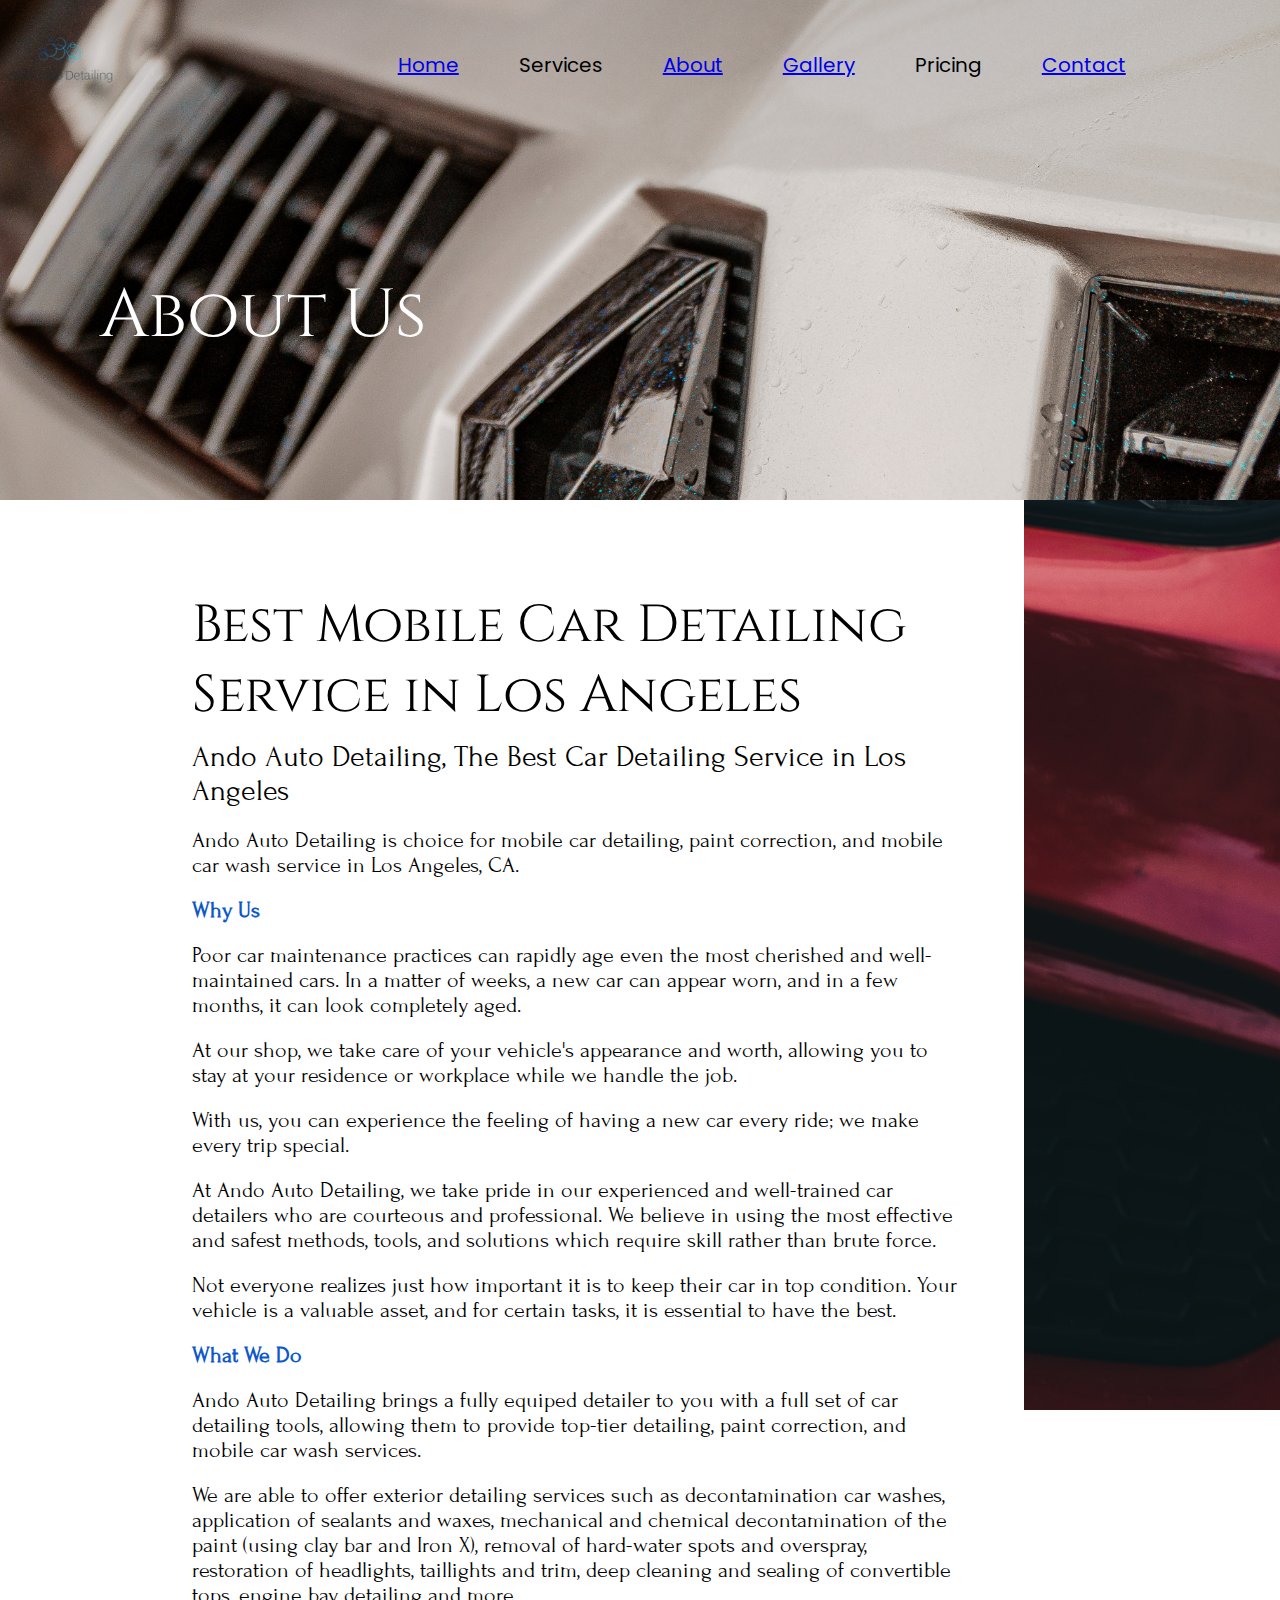
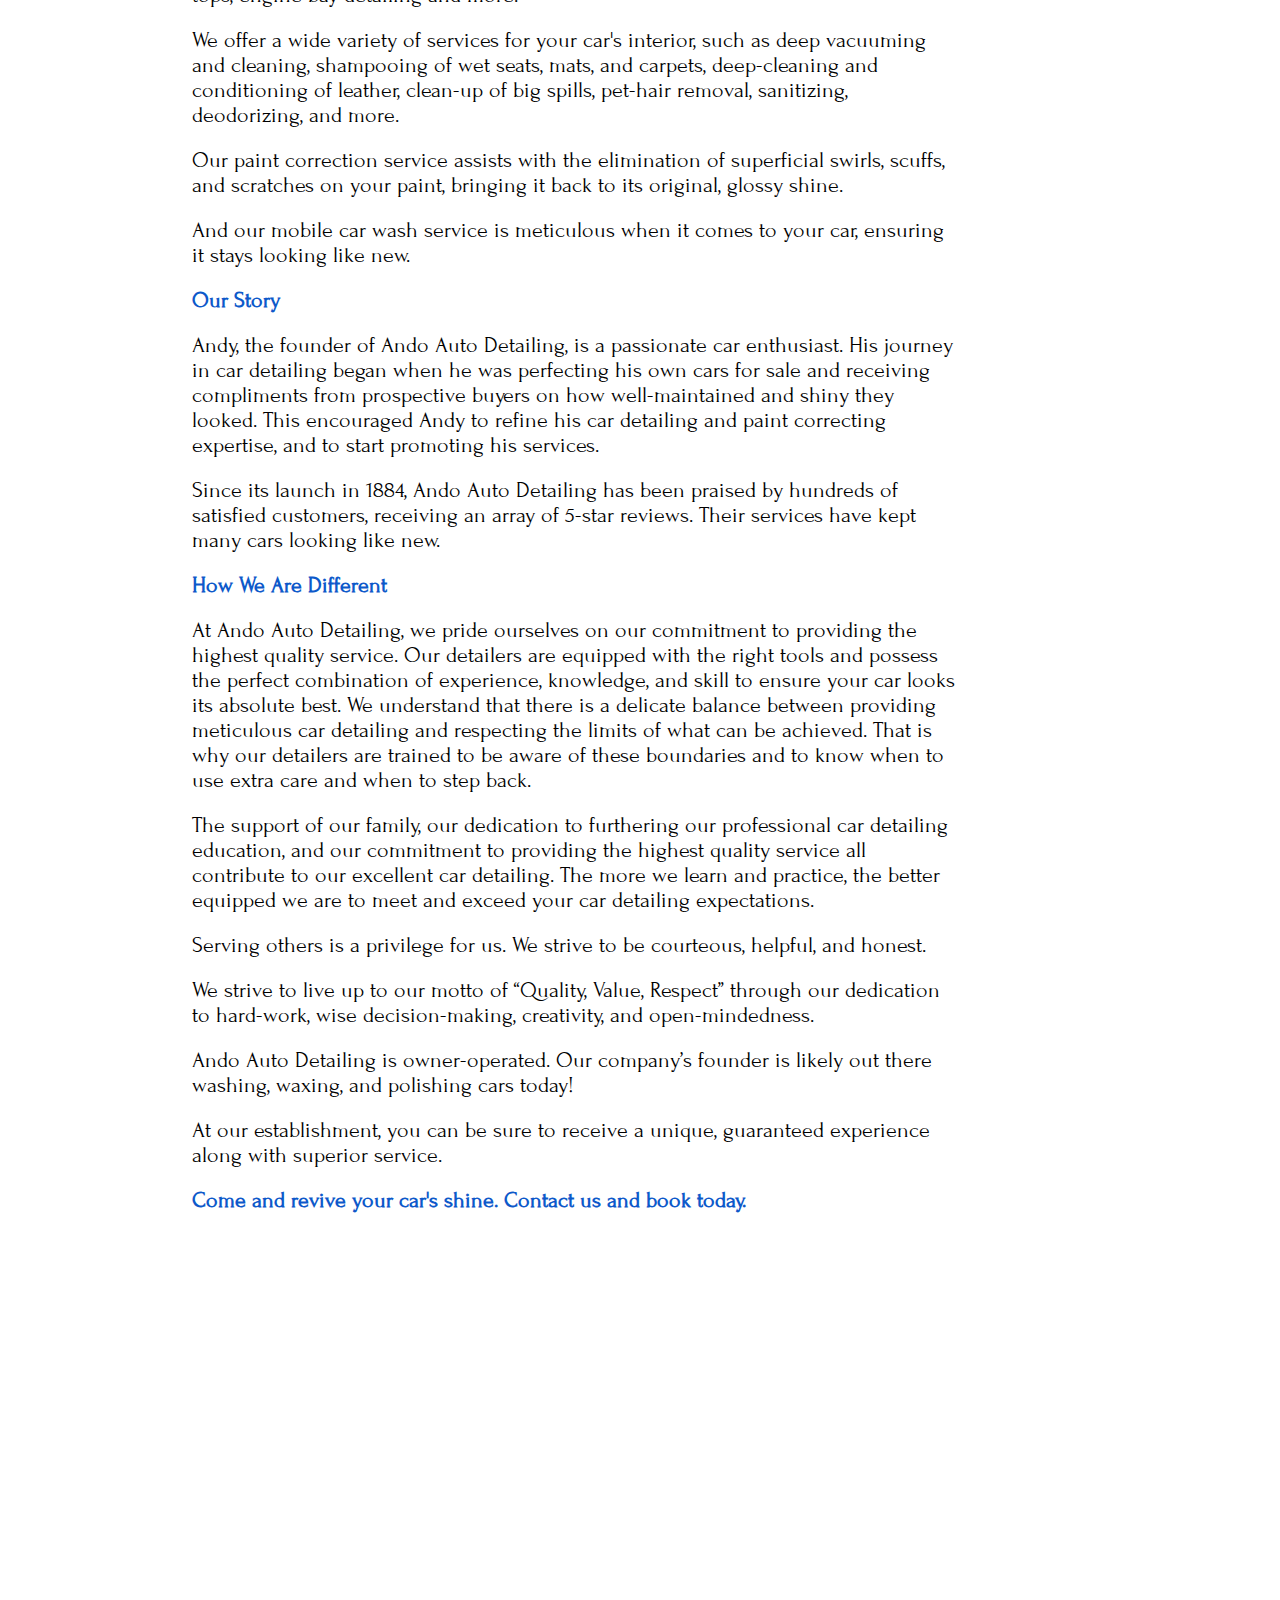
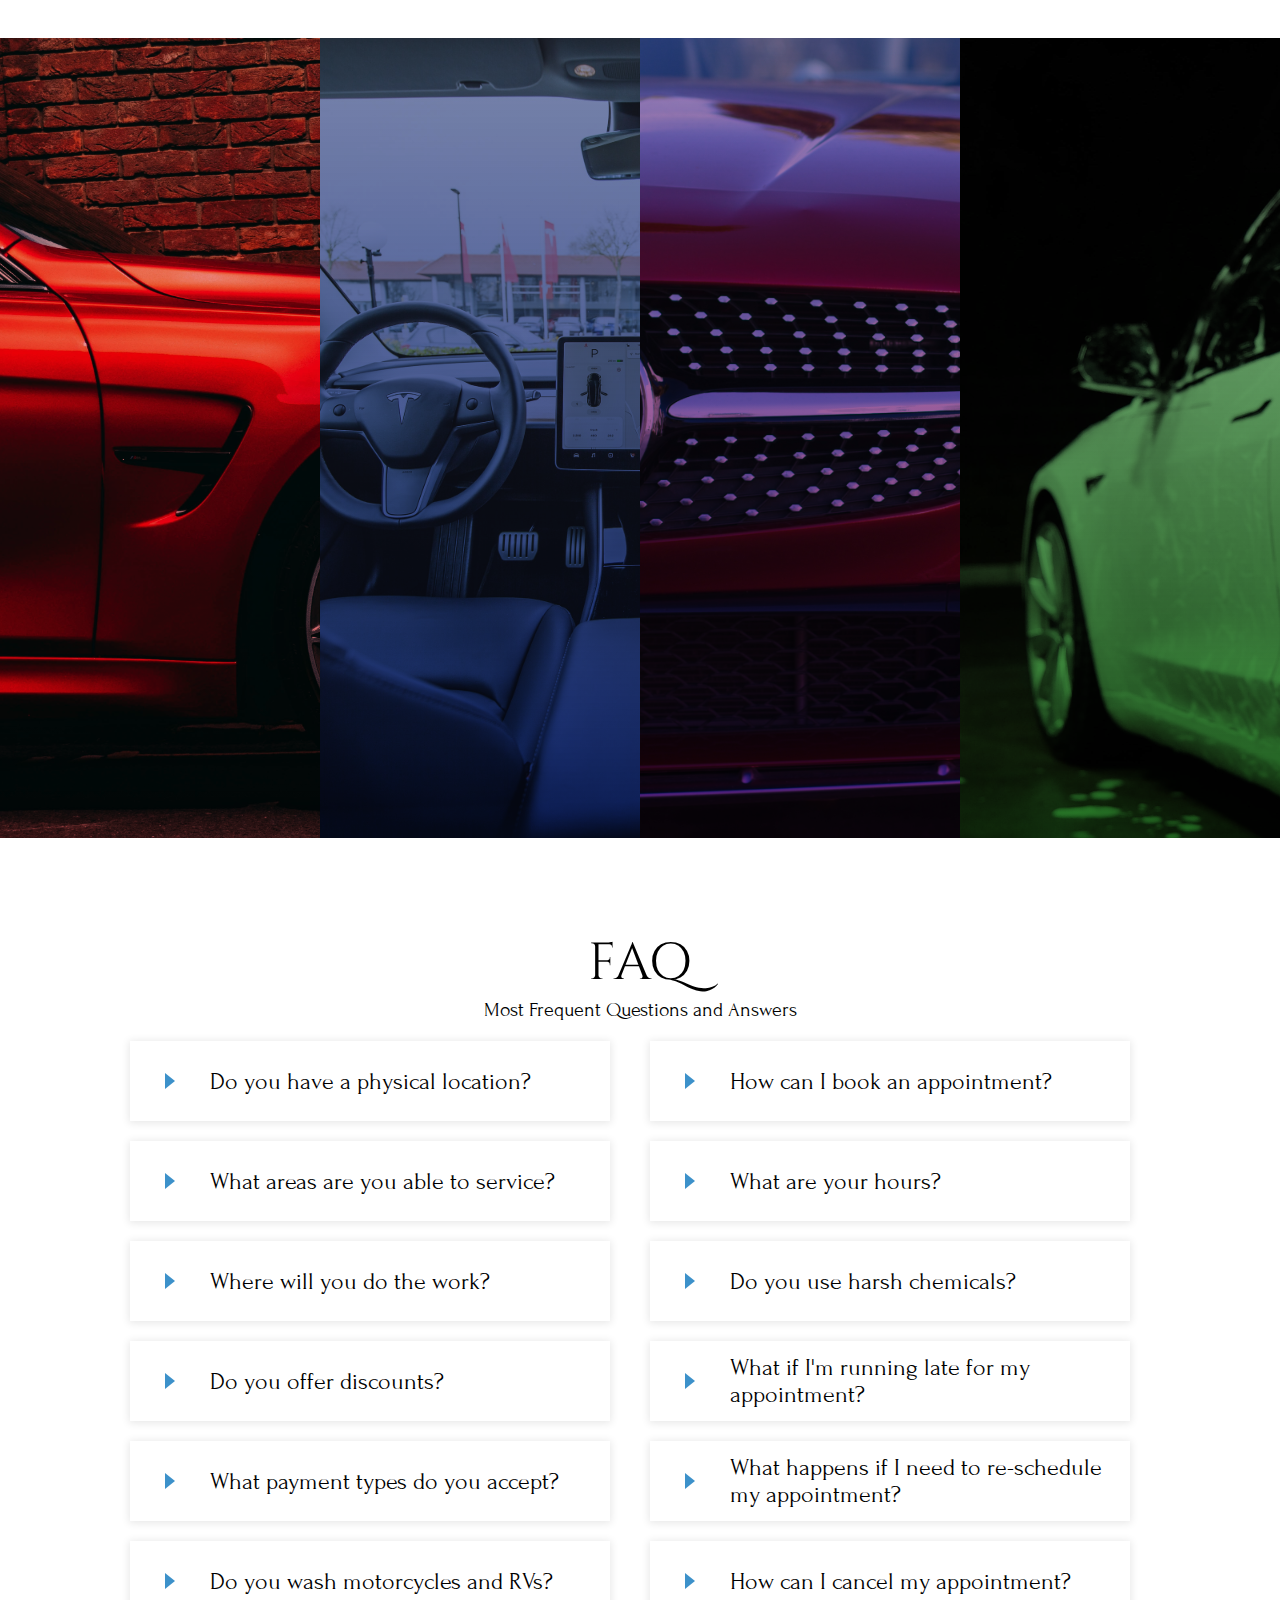
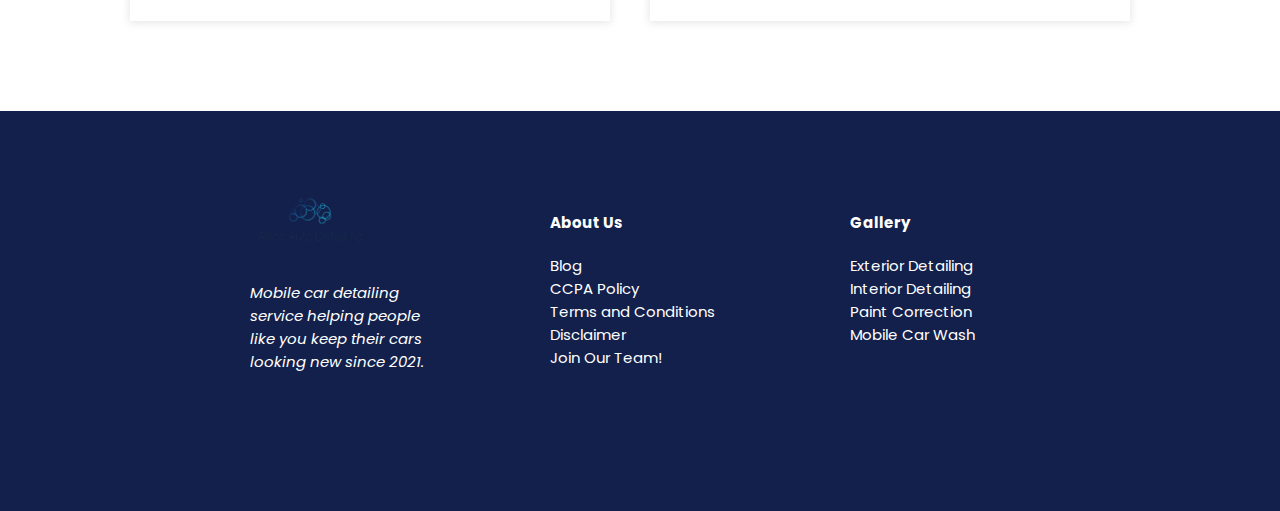
==== commit 49fa1629: "changes about page" ====
--- a/html/about.html
+++ b/html/about.html
@@ -17,10 +17,10 @@
                 <a href="../index.html"><img src="../imgs/logoremovebg.png" class="image-logo"></a>
                 <nav>
                     <ul class="header-navbar-list">
-                        <li><a>Home</a></li>
+                        <li><a href="../index.html">Home</a></li>
                         <li><a>Services</a></li>
                         <li><a href="about.html">About</a></li>
-                        <li><a>Gallery</a></li>
+                        <li><a href="gallery.html">Gallery</a></li>
                         <li><a>Pricing</a></li>
                         <li><a href="contact.html">Contact</a></li>
                     </ul>
--- a/css/about.css
+++ b/css/about.css
@@ -206,14 +206,15 @@
 }
 
 .aboutpage-faq-section-column {
-    width: 30vw;
+    max-width: 500px;
+    width: 500px;
     margin: 0 10px;
 }
 
 .aboutpage-faq-section-question {
     height: 80px;
     box-shadow: 0px 1px 8px 1px rgb(231, 231, 231);
-    margin: 20px 0 0 0;
+    margin: 20px 20px 0 0;
     display:flex;
     justify-content: flex-start;
     cursor: pointer;
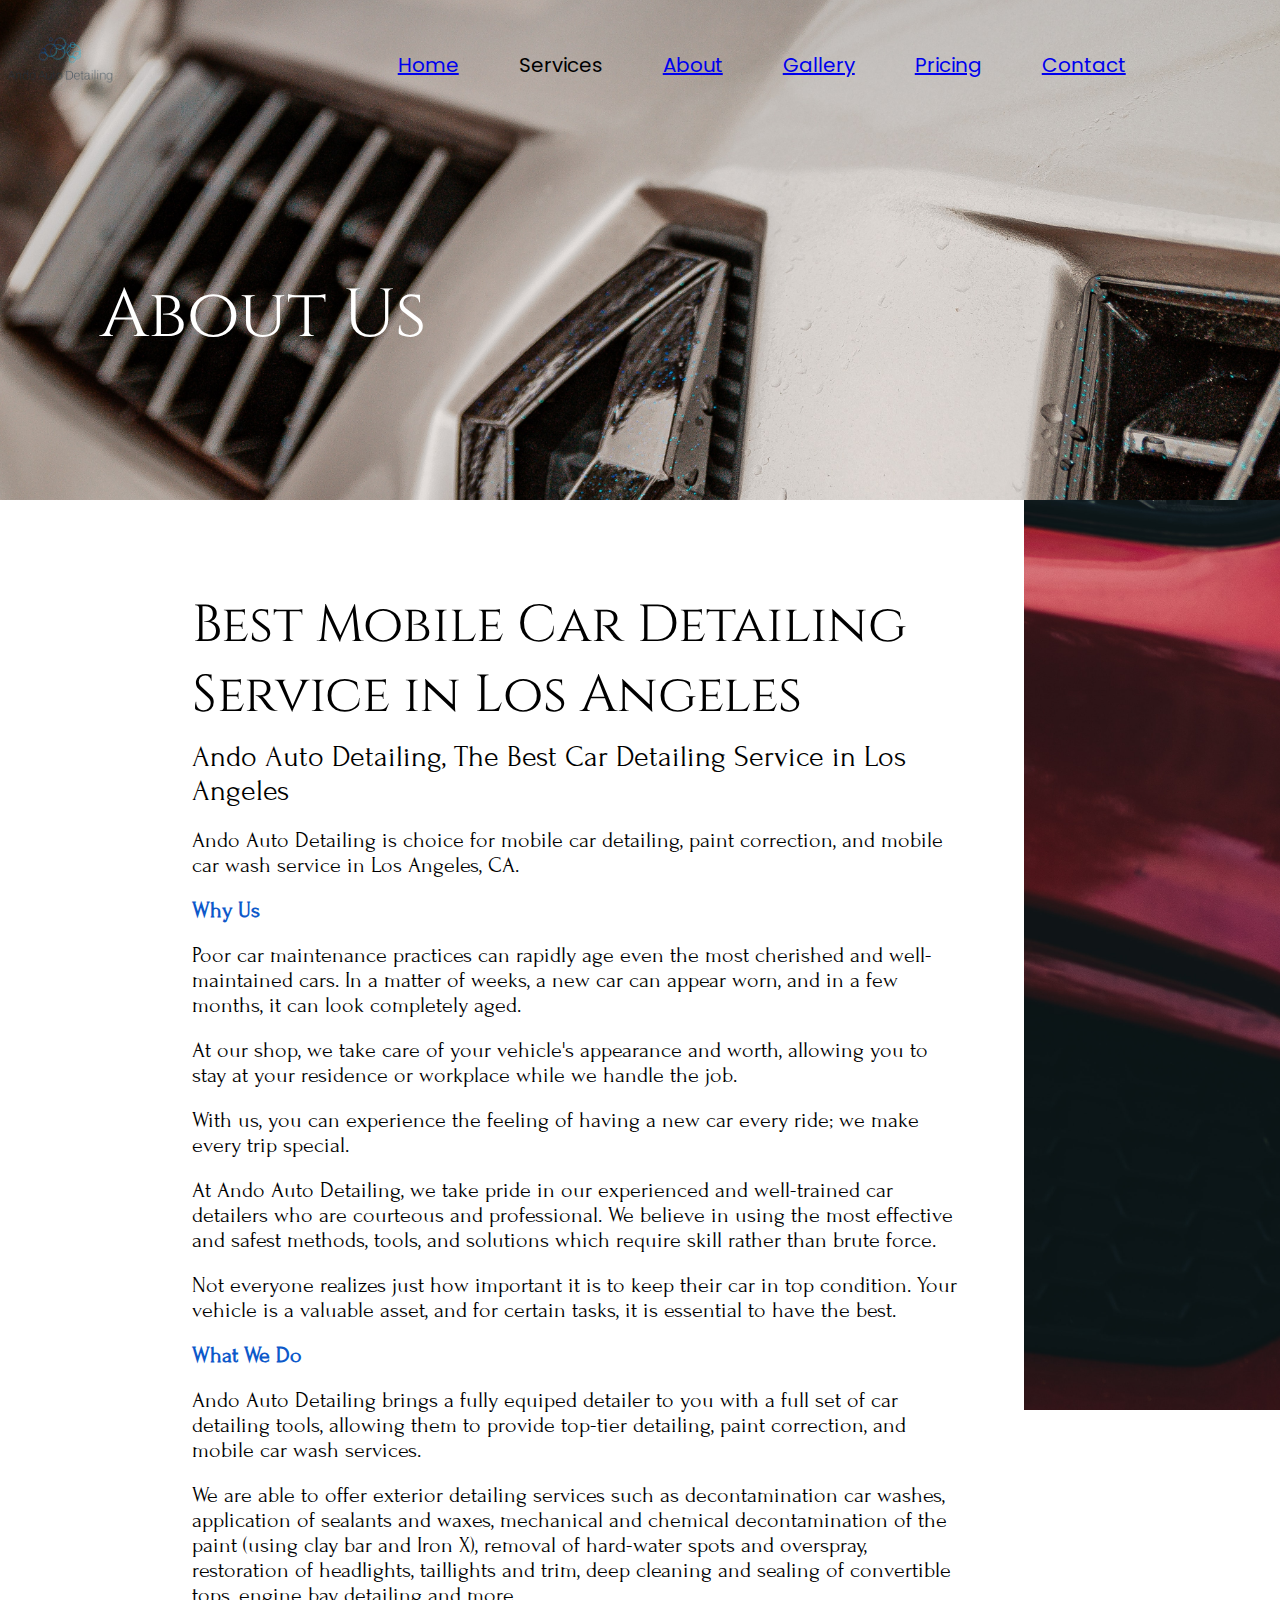
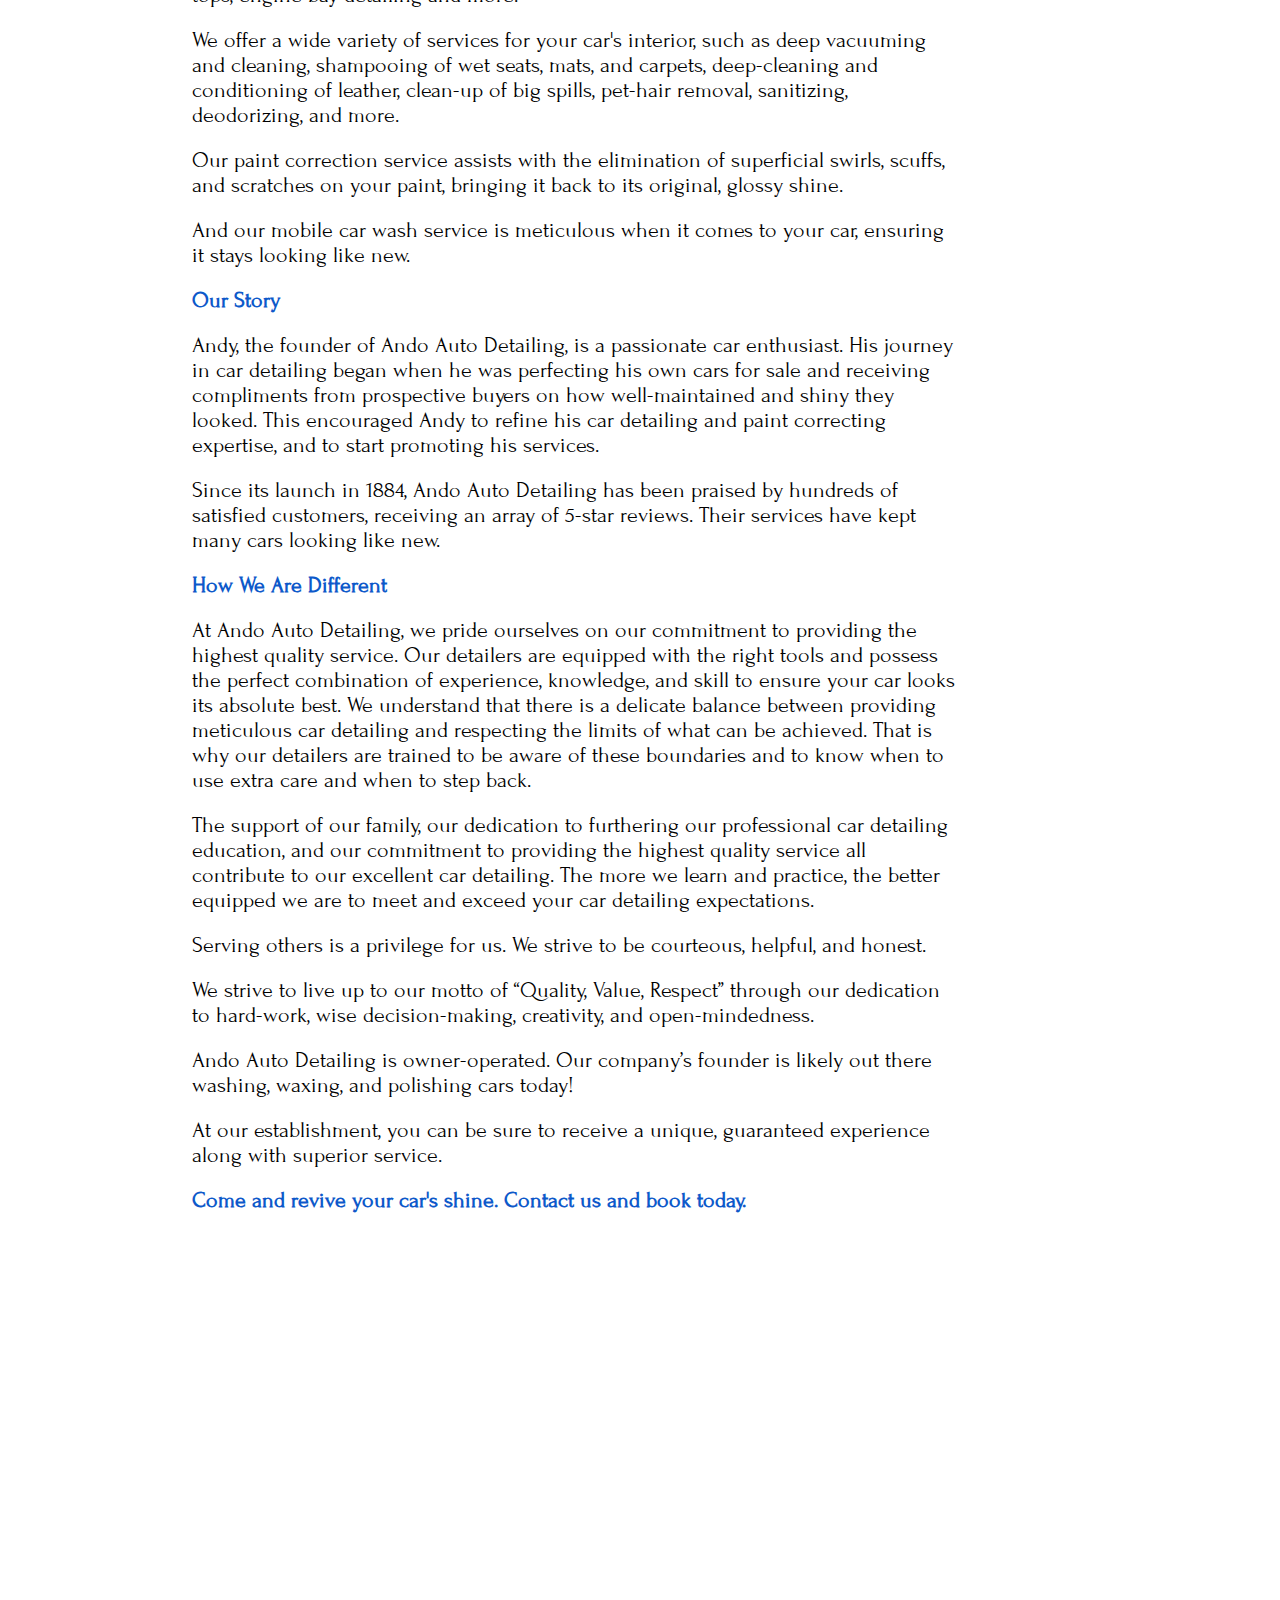
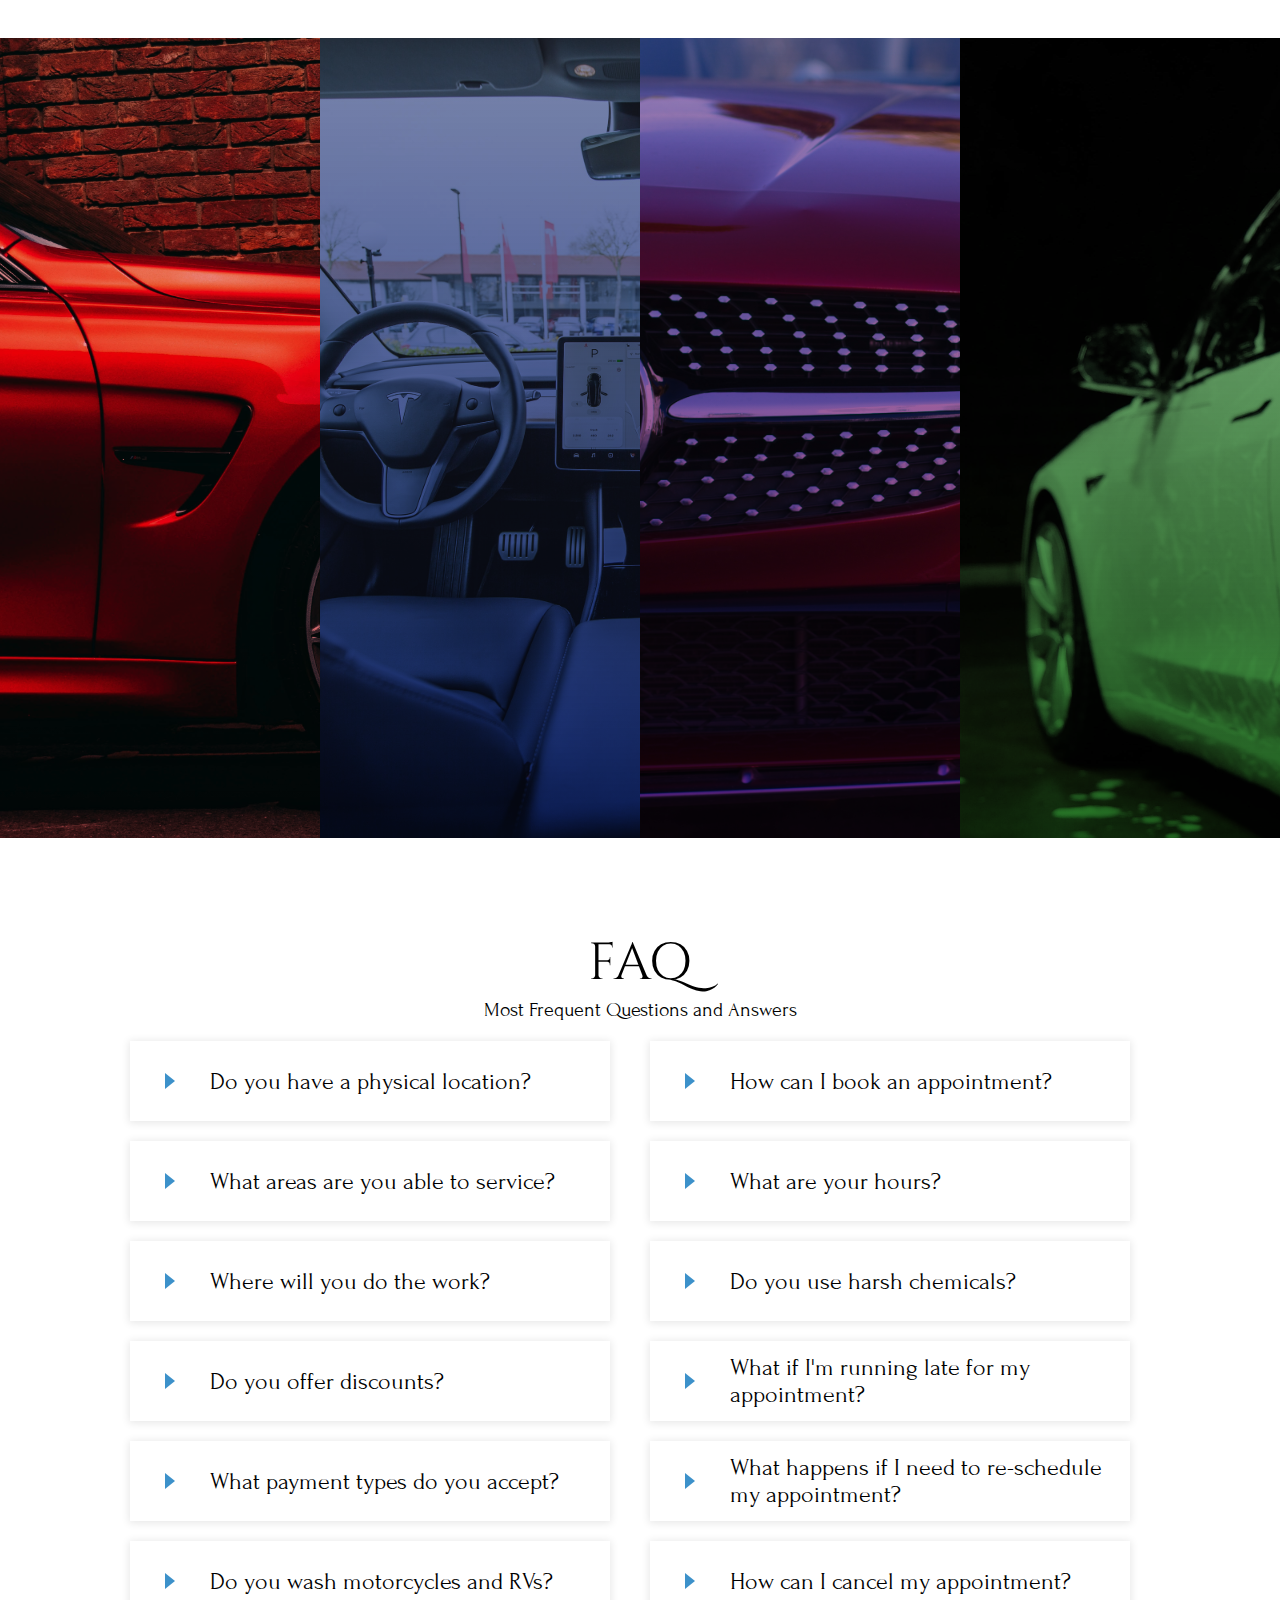
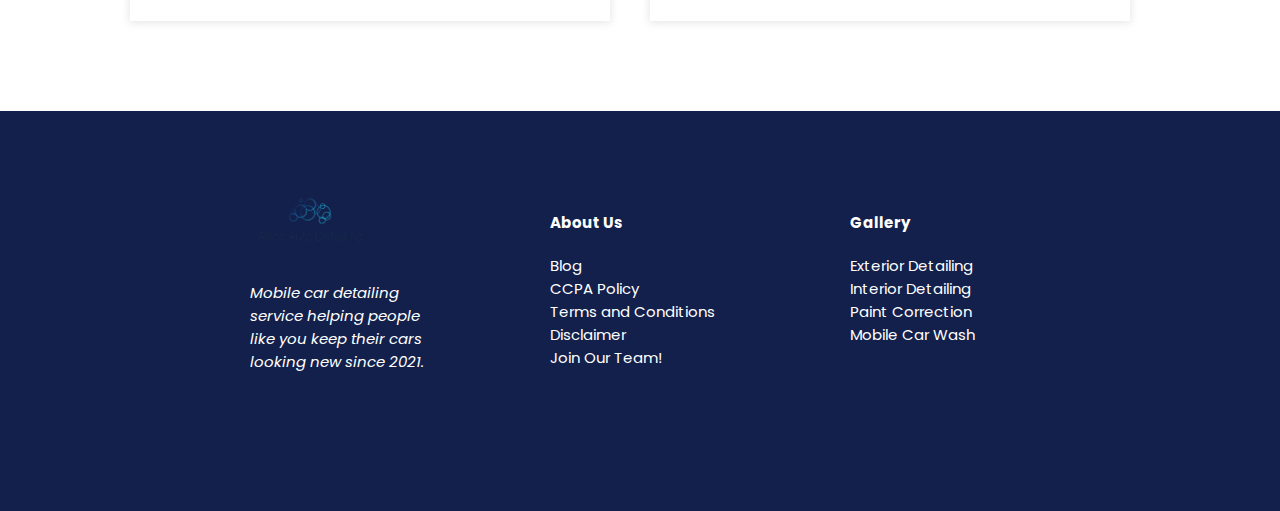
==== commit 4cf03014: "Added pricing.html to docs" ====
--- a/html/about.html
+++ b/html/about.html
@@ -21,25 +21,24 @@
                         <li><a>Services</a></li>
                         <li><a href="about.html">About</a></li>
                         <li><a href="gallery.html">Gallery</a></li>
-                        <li><a>Pricing</a></li>
+                        <li><a href="pricing.html">Pricing</a></li>
                         <li><a href="contact.html">Contact</a></li>
                     </ul>
                 </nav>
-                <label class="header-dropdown-label" for="check">
-                    <input type="checkbox" id="check"/> 
+                <div class="header-dropdown-label">
                     <span></span>
                     <span></span>
                     <span></span>
-                </label>
+                </div>
             </header>
             <section class="header-dropdown-list">
                 <ul class="header-navbar-list-dropdown">
-                    <li><a>Home</a></li>
+                    <li><a href="../index.html">Home</a></li>
                     <li><a>Services</a></li>
-                    <li><a>About</a></li>
-                    <li><a>Gallery</a></li>
-                    <li><a>Pricing</a></li>
-                    <li><a>Contact</a></li>
+                    <li><a href="about.html">About</a></li>
+                    <li><a href="gallery.html">Gallery</a></li>
+                    <li><a href="pricing.html">Pricing</a></li>
+                    <li><a href="contact.html">Contact</a></li>
                 </ul>
             </section>
             <section class="header-intro-section">
--- a/css/styles.css
+++ b/css/styles.css
@@ -1,4 +1,3 @@
-@import url(https://fonts.googleapis.com/css2?family=Assistant&display=swap);
 @import url(https://fonts.googleapis.com/css2?family=Cinzel:wght@500&display=swap);
 @import url(https://fonts.googleapis.com/css2?family=Forum&display=swap);
 @import url(https://fonts.googleapis.com/css2?family=Poppins&display=swap);
@@ -49,7 +48,6 @@
 }
 
 .header-dropdown-label {
-
     visibility: hidden;
     display: flex;
     flex-direction: column;
@@ -74,27 +72,13 @@
 span:nth-of-type(3){
     width:75%;
 }
-input[type="checkbox"]{
+
+.header-dropdown-list {
+    display: flex;
+    flex-direction: column;
     display:none;
-}
-input[type="checkbox"]:checked ~ span:nth-of-type(1){
-    transform-origin:bottom;
-    transform:rotatez(45deg) translate(7px,3px)
-}
-input[type="checkbox"]:checked ~ span:nth-of-type(2){
-    transform-origin:top;
-    transform:rotatez(-45deg)
-}
-input[type="checkbox"]:checked ~ span:nth-of-type(3){
-    transform-origin:bottom;
-    width:56%;
-    transform: translate(16px,-10px) rotatez(45deg);
-}
-
-.header-dropdown-list {
-    display: flex;
-    flex-direction: column;
-    visibility: hidden;
+    z-index: 1;
+    position: relative;
 }
 
 .header-navbar-list-dropdown {
@@ -105,11 +89,15 @@
 
 .header-navbar-list-dropdown li {
     color: black;
-    background-color: white;
-    height: 30px;
+    /* background-color: white; */
+    height: 75px;
     font: 20px "Poppins";
     text-align: center;
     border-bottom: solid 1px black;
+    width: 100%;
+    display: flex;
+    align-items: center;
+    justify-content: center;
 }
 
 .header-navbar-list-dropdown li:nth-of-type(1) {
--- a/css/about.css
+++ b/css/about.css
@@ -1,3 +1,7 @@
+body {
+    position: absolute;
+    max-width:100%;
+}
 /*******************************************************
 Header Section
 *******************************************************/
@@ -73,10 +77,12 @@
 *****************************************************************/
 .aboutpage-services-section {
     margin: 30vh 0 0 0;
+    max-width: 100%;
 }
 
 .aboutpage-services-section-container {
     display: flex;
+    max-width: 100%;
 }
 
 .aboutpage-services-section-package {
